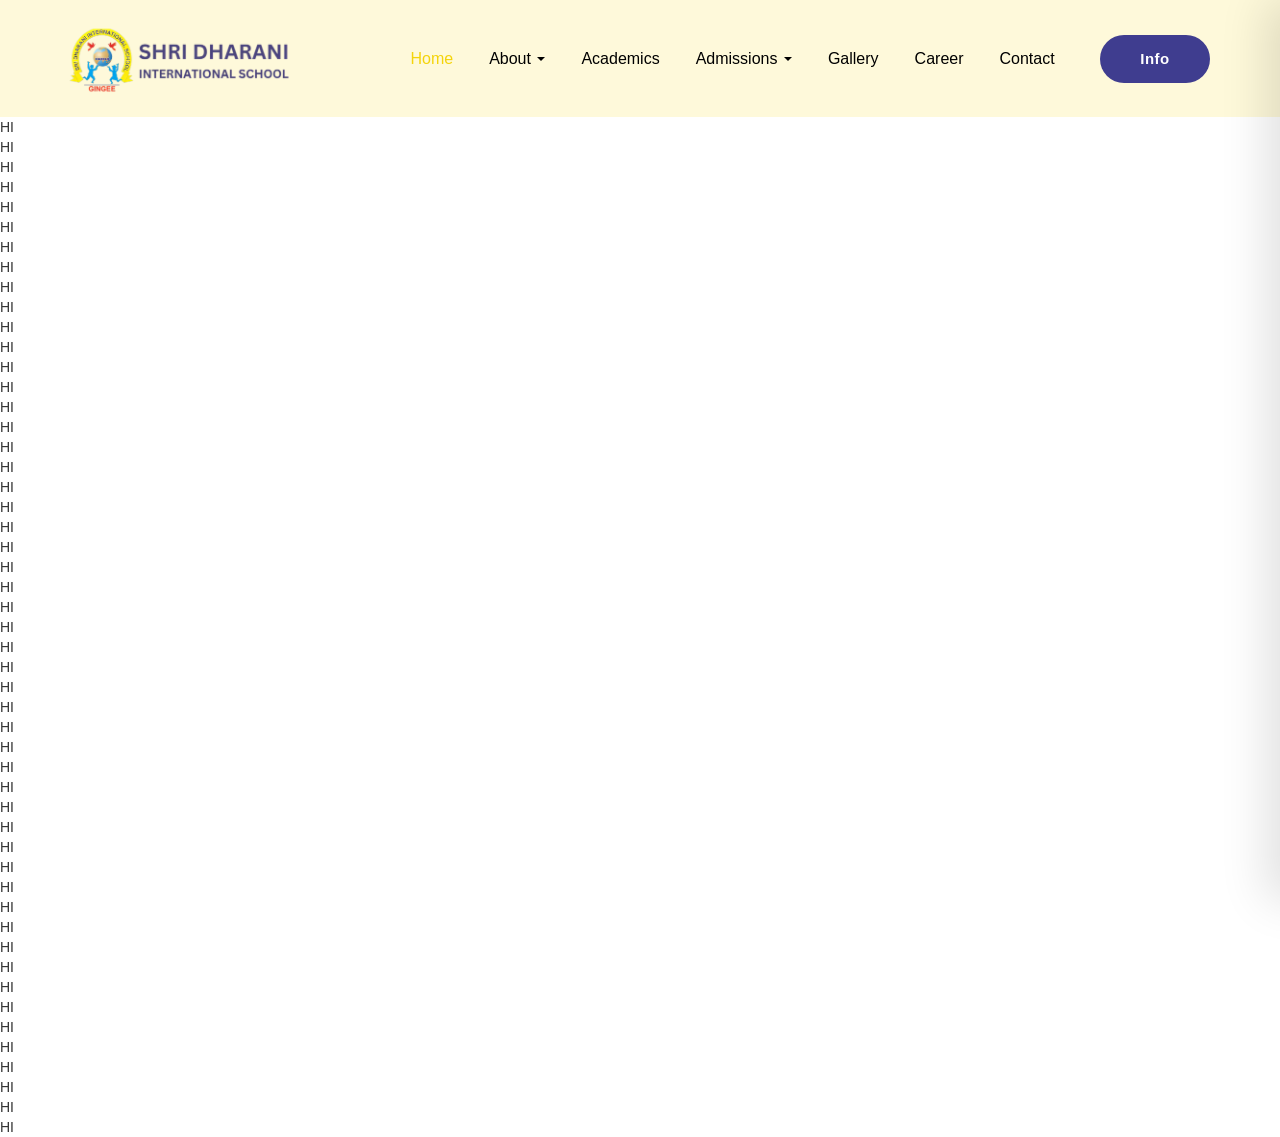
==== index.html @ da994b0c "File Added" ====
<!DOCTYPE html>
<html lang="en">

<head>

    <meta charset="UTF-8">

    <meta name="viewport"
          content="width=device-width, initial-scale=1">

    <title>Responsive Header</title>

    <!-- Bootstrap 3 -->

    <link rel="stylesheet"
          href="https://maxcdn.bootstrapcdn.com/bootstrap/3.4.1/css/bootstrap.min.css">

    <!-- Google Font -->

    <link href="https://fonts.googleapis.com/css2?family=Outfit:wght@300;400;500;600;700&display=swap"
          rel="stylesheet">

    <!-- CSS -->

    <link rel="stylesheet" href="assets/css/style.css">

</head>

<body>

    <!-- Header -->

    <div id="header"></div>

    <section class="hero">
        HI
    </section>
    <section class="hero">
        HI
    </section>
    <section class="hero">
        HI
    </section>
    <section class="hero">
        HI
    </section>
    <section class="hero">
        HI
    </section>
    <section class="hero">
        HI
    </section>
    <section class="hero">
        HI
    </section>
    <section class="hero">
        HI
    </section>
    <section class="hero">
        HI
    </section>
    <section class="hero">
        HI
    </section>
    <section class="hero">
        HI
    </section>
    <section class="hero">
        HI
    </section>
    <section class="hero">
        HI
    </section>
    <section class="hero">
        HI
    </section>
    <section class="hero">
        HI
    </section>
    <section class="hero">
        HI
    </section>
    <section class="hero">
        HI
    </section>
    <section class="hero">
        HI
    </section>
    <section class="hero">
        HI
    </section>
    <section class="hero">
        HI
    </section>
    <section class="hero">
        HI
    </section>
    <section class="hero">
        HI
    </section>
    <section class="hero">
        HI
    </section>
    <section class="hero">
        HI
    </section>
    <section class="hero">
        HI
    </section>
    <section class="hero">
        HI
    </section>
    <section class="hero">
        HI
    </section>
    <section class="hero">
        HI
    </section>
    <section class="hero">
        HI
    </section>
    <section class="hero">
        HI
    </section>
    <section class="hero">
        HI
    </section>
    <section class="hero">
        HI
    </section>
    <section class="hero">
        HI
    </section>
    <section class="hero">
        HI
    </section>
    <section class="hero">
        HI
    </section>
    <section class="hero">
        HI
    </section>
    <section class="hero">
        HI
    </section>
    <section class="hero">
        HI
    </section>
    <section class="hero">
        HI
    </section>
    <section class="hero">
        HI
    </section>
    <section class="hero">
        HI
    </section>
    <section class="hero">
        HI
    </section>
    <section class="hero">
        HI
    </section>
    <section class="hero">
        HI
    </section>
    <section class="hero">
        HI
    </section>
    <section class="hero">
        HI
    </section>
    <section class="hero">
        HI
    </section>
    <section class="hero">
        HI
    </section>
    <section class="hero">
        HI
    </section>
    <section class="hero">
        HI
    </section>
    <section class="hero">
        HI
    </section>

    <!-- jQuery -->

    <script src="https://ajax.googleapis.com/ajax/libs/jquery/3.7.1/jquery.min.js"></script>

    <!-- Bootstrap JS -->

    <script src="https://maxcdn.bootstrapcdn.com/bootstrap/3.4.1/js/bootstrap.min.js"></script>

    <!-- Sidebar Script -->

    <script src="assets/js/script.js"></script>

    <!-- Load Header -->

    <script>

        $("#header").load("header.html", function(){

            initOffcanvasSidebar();

            $(window).scroll(function(){

                if($(window).scrollTop() > 100){

                    $("#mainHeader").addClass("sticky");

                }
                else{

                    $("#mainHeader").removeClass("sticky");

                }

            });

        });

        $("#footer").load("footer.html");

    </script>

</body>

</html>
---- assets/css/style.css ----
/* ====================================
   GLOBAL
==================================== */

body{
    margin:0;
    padding:0;
    font-family: 'Open Sans', sans-serif;
    overflow-x:hidden;
}

/* Headings */
h1, h2, h3, h4, h5, h6 {
    font-family: 'Spartan-Bold', sans-serif;
}

/* Paragraphs, Links and Buttons */
p, a, button {
    font-family: 'Open Sans', sans-serif;
}

/* ====================================
   NAVBAR
==================================== */

.custom-navbar{
        position: relative;
    background: #f4d40b26;
    border: none;
    border-radius: 0;
    min-height: 112px;
    margin-bottom: 0;
    transition: 0.4s ease;
    z-index: 9999;
}


a.navbar-brand {
    height: 117px;
}
/* Sticky Navbar */

.custom-navbar.sticky{
        position: fixed;
    top: 0;
    left: 0;
    width: 100%;
    background: #ffffff;
    box-shadow: 0 2px 20px rgba(0,0,0,0.08);
    animation: slideDown 0.4s ease;
}

/* Animation */

@keyframes slideDown{

    from{
        transform:translateY(-100%);
    }

    to{
        transform:translateY(0);
    }

}

/* ====================================
   LOGO
==================================== */

.navbar-brand{
    height:80px;
    line-height:80px;
    font-size:30px;
    font-weight:700;
    color:#111 !important;
}

/* ====================================
   MENU LINKS
==================================== */

.custom-navbar .navbar-nav > li > a{
    padding-top:30px;
    padding-bottom:30px;
    padding-left:18px;
    padding-right:18px;
    font-size:16px;
    font-weight:500;
    color:#000 !important;
    background:transparent !important;
    transition:0.3s;
}

.custom-navbar .navbar-nav > li > a:hover{
    color:#F4D40B !important;
}

.custom-navbar .navbar-nav > .active > a,
.custom-navbar .navbar-nav > .active > a:hover{
    color:#F4D40B !important;
    background:transparent !important;
}

/* ====================================
   DROPDOWN
==================================== */

.custom-navbar .dropdown-menu{
    border:none;
    border-radius:14px;
    min-width:230px;
    padding:10px 0;
    box-shadow:0 10px 30px rgba(0,0,0,0.08);
}

.custom-navbar .dropdown-menu > li > a{
    padding:12px 24px;
    font-size:15px;
    color:#000;
    transition:0.3s;
}

.custom-navbar .dropdown-menu > li > a:hover{
    background:#F4D40B;
    color:#1E1E2F;
}

/* Desktop Hover */

@media(min-width:768px){

    .custom-navbar .container{
        display:flex;
        align-items:center;
        justify-content:space-between;
        flex-wrap:nowrap;
        gap:20px;
    }

    .custom-navbar .navbar-header{
        display:flex;
        align-items:center;
        gap:16px;
        order:0;
        flex-shrink:0;
    }

    .custom-navbar .navbar-collapse{
        display:flex !important;
        justify-content:flex-start;
        align-items:center;
        flex:1 1 auto;
        order:1;
    }

    .offcanvas-toggle{
        order:2;
        margin-left:0;
        flex-shrink:0;
        display:flex !important;
    }

    .custom-navbar .navbar-nav > li > a{
        padding-top:0;
        padding-bottom:0;
        line-height:80px;
    }

    .custom-navbar .dropdown:hover .dropdown-menu{
        display:block;
        margin-top:0;
    }

}

/* ====================================
   TOGGLE BUTTON
==================================== */

.navbar-toggle{
    border:none !important;
    background:transparent !important;
    margin-top:20px;
    width:42px;
    height:42px;
    padding:0;
}

.navbar-default .navbar-toggle:hover,
.navbar-default .navbar-toggle:focus{
    background:transparent !important;
}

/* Hamburger */

.navbar-toggle .icon-bar{
    background:#111 !important;
    width:26px;
    height:3px;
    border-radius:10px;
    transition:0.3s ease;
    position:relative;
    margin:auto;
}

/* Gap */

.navbar-toggle .icon-bar + .icon-bar{
    margin-top:5px;
}

/* Close Animation */

.navbar-toggle:not(.collapsed) .icon-bar:nth-child(2){
    transform:rotate(45deg);
    top:8px;
}

.navbar-toggle:not(.collapsed) .icon-bar:nth-child(3){
    opacity:0;
}

.navbar-toggle:not(.collapsed) .icon-bar:nth-child(4){
    transform:rotate(-45deg);
    top:-8px;
}

.offcanvas-toggle{
    position:static;
    min-width:110px;
    height:48px;
    border:none;
    background:#3F3D8F;
    display:none;
    justify-content:center;
    align-items:center;
    padding:0 18px;
    cursor:pointer;
    border-radius:30px;
    transition:transform 0.28s ease, background 0.28s ease, box-shadow 0.28s ease;
    color:#ffffff;
    font-size:15px;
    font-weight:700;
    letter-spacing:0.5px;
    z-index:10001;
}

.offcanvas-toggle:hover,
.offcanvas-toggle:focus{
    background:#2D2B73;
    transform:translateY(-3px);
    box-shadow:0 12px 24px rgba(0,0,0,0.12);
}

@media(min-width:992px){
    .offcanvas-toggle{
        display:flex;
    }
}

.offcanvas-sidebar{
    position:fixed;
    top:0;
    right:0;
    width:320px;
    max-width:100%;
    height:100%;
    background:#ffffff;
    transform:translateX(100%);
    transition:transform 0.3s ease;
    box-shadow:-14px 0 44px rgba(0,0,0,0.12);
    z-index:10010;
    overflow-y:auto;
}

.offcanvas-sidebar.open{
    transform:translateX(0);
}

.offcanvas-sidebar-inner{
    padding:30px 24px;
}

.offcanvas-close{
    border:none;
    background:#ffffff;
    font-size:36px;
    line-height:1;
    color:#111;
    position:absolute;
    top:18px;
    right:18px;
    cursor:pointer;
    width:48px;
    height:48px;
    border-radius:50%;
    border:2px solid #e0e0e0;
    display:flex;
    align-items:center;
    justify-content:center;
    transition:background 0.25s ease, border-color 0.25s ease;
}

.offcanvas-close:hover,
.offcanvas-close:focus{
    background:#f5f5f5;
    border-color:#cccccc;
}

.offcanvas-brand{
    margin-bottom:30px;
}

.offcanvas-menu{
    list-style:none;
    padding:0;
    margin:0;
}

.offcanvas-contact-block{
    padding:22px 0 24px;
    border-bottom:1px solid #f1f1f1;
    margin-bottom:24px;
}

.offcanvas-contact-block p{
    margin:0 0 18px;
    color:#555;
    line-height:1.75;
    font-size:15px;
}

.offcanvas-contact-item{
    margin-bottom:12px;
    font-size:15px;
    color:#333;
}

.offcanvas-contact-item strong{
    display:block;
    margin-bottom:4px;
    color:#111;
}

.offcanvas-contact-item a{
    color:#00bcd4;
    text-decoration:none;
}

.offcanvas-contact-button{
    display:inline-block;
    margin-top:12px;
    padding:12px 22px;
    background:#00bcd4;
    color:#ffffff;
    text-decoration:none;
    border-radius:30px;
    font-weight:600;
    transition:background 0.28s ease, transform 0.28s ease, box-shadow 0.28s ease;
}

.offcanvas-contact-button:hover,
.offcanvas-contact-button:focus{
    transform:translateY(-2px);
    box-shadow:0 12px 24px rgba(0,0,0,0.1);
    color:#ffffff;
    text-decoration:none;


}

.offcanvas-menu > li{
    margin-bottom:10px;
}

.offcanvas-menu > li > a{
    display:block;
    padding:14px 0;
    font-size:16px;
    color:#222;
    text-decoration:none;
    border-bottom:1px solid #f1f1f1;
}

.offcanvas-menu .offcanvas-submenu{
    list-style:none;
    padding-left:16px;
    margin:8px 0 16px;
}

.offcanvas-menu .offcanvas-submenu li a{
    padding:10px 0;
    font-size:15px;
    color:#555;
    border-bottom:none;
}

.offcanvas-menu a:hover{
    color:#00bcd4;
}

.offcanvas-backdrop{
    position:fixed;
    top:0;
    left:0;
    width:100%;
    height:100%;
    background:rgba(0,0,0,0.35);
    opacity:0;
    visibility:hidden;
    transition:opacity 0.3s ease, visibility 0.3s ease;
    z-index:10000;
}

.offcanvas-backdrop.visible{
    opacity:1;
    visibility:visible;
}

.logo-img{
    max-height:90px;
    width:auto;
    display:block;
}

@media(max-width:991px){
    .offcanvas-toggle{
        right:70px;
    }
}

@media(max-width:767px){
    .offcanvas-toggle{
        right:15px;
    }
}

/* ====================================
   MOBILE
==================================== */

@media(max-width:767px){

    .custom-navbar{
        min-height:70px;
    }

    .navbar-brand{
        height:70px;
        line-height:40px;
        font-size:24px;
    }

    .logo-img{
        max-height:74px;
        width:auto;
    }

    .navbar-toggle{
        margin-top:15px;
        margin-right:15px;
    }

    /* Mobile Menu */

    .custom-navbar .navbar-collapse{
        background:#ffffff;
        border-top:none;
        max-height:80vh;
        overflow-y:auto;
        padding-bottom:15px;
    }

    .custom-navbar .navbar-nav{
        margin:0;
    }

    .custom-navbar .navbar-nav > li > a{
        padding:15px 20px;
        font-size:15px;
        border-bottom:1px solid #f2f2f2;
    }

    /* Mobile Dropdown */

    .custom-navbar .dropdown-menu{
        box-shadow:none;
        border-radius:0;
        background:#fafafa;
        padding:0;
    }

    .custom-navbar .dropdown-menu > li > a{
        padding:14px 35px;
        border-bottom:1px solid #ededed;
    }

}

/* ====================================
   TABLET
==================================== */

@media(min-width:768px) and (max-width:991px){

    .custom-navbar .navbar-nav > li > a{
        padding-left:12px;
        padding-right:12px;
        font-size:15px;
    }

}

/* ====================================
   LARGE SCREEN
==================================== */

@media(min-width:1400px){

    .container{
        width:1400px;
    }

    .navbar-brand{
        font-size:36px;
    }

    .custom-navbar .navbar-nav > li > a{
        font-size:18px;
        padding-left:24px;
        padding-right:24px;
    }

}

@media(min-width:768px){
    .navbar>.container .navbar-brand, .navbar>.container-fluid .navbar-brand {
        margin-left: -60px;
    }
}
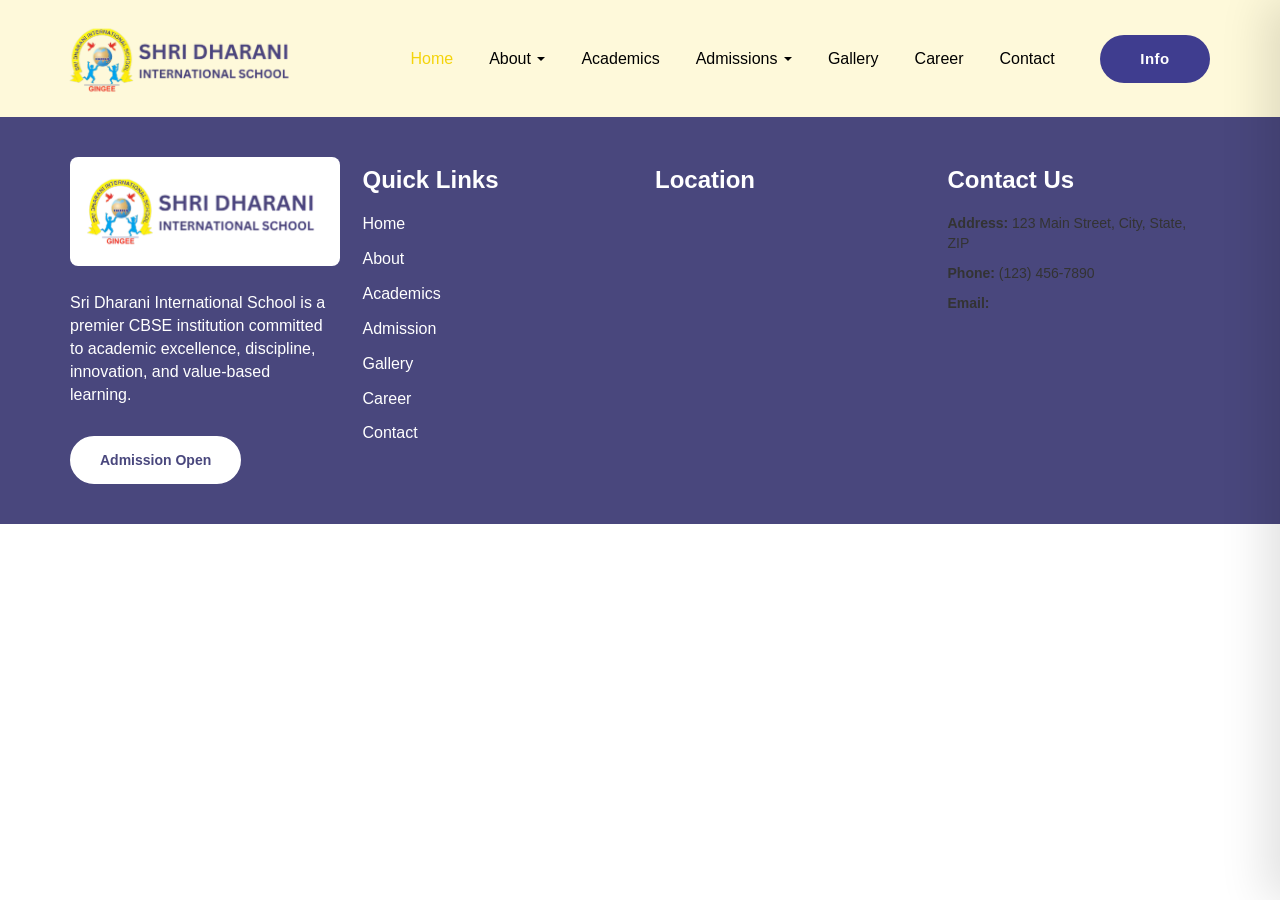
==== commit c3728b68: "File Added" ====
--- a/index.html
+++ b/index.html
@@ -8,7 +8,7 @@
     <meta name="viewport"
           content="width=device-width, initial-scale=1">
 
-    <title>Responsive Header</title>
+    <title>Sri Dharani International School</title>
 
     <!-- Bootstrap 3 -->
 
@@ -23,6 +23,7 @@
     <!-- CSS -->
 
     <link rel="stylesheet" href="assets/css/style.css">
+    <link rel="shortcut icon" href="assets/images/favicon.ico" type="image/x-icon">
 
 </head>
 
@@ -32,159 +33,8 @@
 
     <div id="header"></div>
 
-    <section class="hero">
-        HI
-    </section>
-    <section class="hero">
-        HI
-    </section>
-    <section class="hero">
-        HI
-    </section>
-    <section class="hero">
-        HI
-    </section>
-    <section class="hero">
-        HI
-    </section>
-    <section class="hero">
-        HI
-    </section>
-    <section class="hero">
-        HI
-    </section>
-    <section class="hero">
-        HI
-    </section>
-    <section class="hero">
-        HI
-    </section>
-    <section class="hero">
-        HI
-    </section>
-    <section class="hero">
-        HI
-    </section>
-    <section class="hero">
-        HI
-    </section>
-    <section class="hero">
-        HI
-    </section>
-    <section class="hero">
-        HI
-    </section>
-    <section class="hero">
-        HI
-    </section>
-    <section class="hero">
-        HI
-    </section>
-    <section class="hero">
-        HI
-    </section>
-    <section class="hero">
-        HI
-    </section>
-    <section class="hero">
-        HI
-    </section>
-    <section class="hero">
-        HI
-    </section>
-    <section class="hero">
-        HI
-    </section>
-    <section class="hero">
-        HI
-    </section>
-    <section class="hero">
-        HI
-    </section>
-    <section class="hero">
-        HI
-    </section>
-    <section class="hero">
-        HI
-    </section>
-    <section class="hero">
-        HI
-    </section>
-    <section class="hero">
-        HI
-    </section>
-    <section class="hero">
-        HI
-    </section>
-    <section class="hero">
-        HI
-    </section>
-    <section class="hero">
-        HI
-    </section>
-    <section class="hero">
-        HI
-    </section>
-    <section class="hero">
-        HI
-    </section>
-    <section class="hero">
-        HI
-    </section>
-    <section class="hero">
-        HI
-    </section>
-    <section class="hero">
-        HI
-    </section>
-    <section class="hero">
-        HI
-    </section>
-    <section class="hero">
-        HI
-    </section>
-    <section class="hero">
-        HI
-    </section>
-    <section class="hero">
-        HI
-    </section>
-    <section class="hero">
-        HI
-    </section>
-    <section class="hero">
-        HI
-    </section>
-    <section class="hero">
-        HI
-    </section>
-    <section class="hero">
-        HI
-    </section>
-    <section class="hero">
-        HI
-    </section>
-    <section class="hero">
-        HI
-    </section>
-    <section class="hero">
-        HI
-    </section>
-    <section class="hero">
-        HI
-    </section>
-    <section class="hero">
-        HI
-    </section>
-    <section class="hero">
-        HI
-    </section>
-    <section class="hero">
-        HI
-    </section>
-    <section class="hero">
-        HI
-    </section>
+    <!---Footer -->
+    <div id="footer"></div>
 
     <!-- jQuery -->
 
--- a/assets/css/style.css
+++ b/assets/css/style.css
@@ -1,24 +1,28 @@
-
-
-
 /* ====================================
    GLOBAL
 ==================================== */
 
-body{
-    margin:0;
-    padding:0;
+body {
+    margin: 0;
+    padding: 0;
     font-family: 'Open Sans', sans-serif;
-    overflow-x:hidden;
+    overflow-x: hidden;
 }
 
 /* Headings */
-h1, h2, h3, h4, h5, h6 {
+h1,
+h2,
+h3,
+h4,
+h5,
+h6 {
     font-family: 'Spartan-Bold', sans-serif;
 }
 
 /* Paragraphs, Links and Buttons */
-p, a, button {
+p,
+a,
+button {
     font-family: 'Open Sans', sans-serif;
 }
 
@@ -26,8 +30,8 @@
    NAVBAR
 ==================================== */
 
-.custom-navbar{
-        position: relative;
+.custom-navbar {
+    position: relative;
     background: #f4d40b26;
     border: none;
     border-radius: 0;
@@ -41,28 +45,29 @@
 a.navbar-brand {
     height: 117px;
 }
+
 /* Sticky Navbar */
 
-.custom-navbar.sticky{
-        position: fixed;
+.custom-navbar.sticky {
+    position: fixed;
     top: 0;
     left: 0;
     width: 100%;
     background: #ffffff;
-    box-shadow: 0 2px 20px rgba(0,0,0,0.08);
+    box-shadow: 0 2px 20px rgba(0, 0, 0, 0.08);
     animation: slideDown 0.4s ease;
 }
 
 /* Animation */
 
-@keyframes slideDown{
-
-    from{
-        transform:translateY(-100%);
-    }
-
-    to{
-        transform:translateY(0);
+@keyframes slideDown {
+
+    from {
+        transform: translateY(-100%);
+    }
+
+    to {
+        transform: translateY(0);
     }
 
 }
@@ -71,108 +76,108 @@
    LOGO
 ==================================== */
 
-.navbar-brand{
-    height:80px;
-    line-height:80px;
-    font-size:30px;
-    font-weight:700;
-    color:#111 !important;
+.navbar-brand {
+    height: 80px;
+    line-height: 80px;
+    font-size: 30px;
+    font-weight: 700;
+    color: #111 !important;
 }
 
 /* ====================================
    MENU LINKS
 ==================================== */
 
-.custom-navbar .navbar-nav > li > a{
-    padding-top:30px;
-    padding-bottom:30px;
-    padding-left:18px;
-    padding-right:18px;
-    font-size:16px;
-    font-weight:500;
-    color:#000 !important;
-    background:transparent !important;
-    transition:0.3s;
-}
-
-.custom-navbar .navbar-nav > li > a:hover{
-    color:#F4D40B !important;
-}
-
-.custom-navbar .navbar-nav > .active > a,
-.custom-navbar .navbar-nav > .active > a:hover{
-    color:#F4D40B !important;
-    background:transparent !important;
+.custom-navbar .navbar-nav>li>a {
+    padding-top: 30px;
+    padding-bottom: 30px;
+    padding-left: 18px;
+    padding-right: 18px;
+    font-size: 16px;
+    font-weight: 500;
+    color: #000 !important;
+    background: transparent !important;
+    transition: 0.3s;
+}
+
+.custom-navbar .navbar-nav>li>a:hover {
+    color: #F4D40B !important;
+}
+
+.custom-navbar .navbar-nav>.active>a,
+.custom-navbar .navbar-nav>.active>a:hover {
+    color: #F4D40B !important;
+    background: transparent !important;
 }
 
 /* ====================================
    DROPDOWN
 ==================================== */
 
-.custom-navbar .dropdown-menu{
-    border:none;
-    border-radius:14px;
-    min-width:230px;
-    padding:10px 0;
-    box-shadow:0 10px 30px rgba(0,0,0,0.08);
-}
-
-.custom-navbar .dropdown-menu > li > a{
-    padding:12px 24px;
-    font-size:15px;
-    color:#000;
-    transition:0.3s;
-}
-
-.custom-navbar .dropdown-menu > li > a:hover{
-    background:#F4D40B;
-    color:#1E1E2F;
+.custom-navbar .dropdown-menu {
+    border: none;
+    border-radius: 14px;
+    min-width: 230px;
+    padding: 10px 0;
+    box-shadow: 0 10px 30px rgba(0, 0, 0, 0.08);
+}
+
+.custom-navbar .dropdown-menu>li>a {
+    padding: 12px 24px;
+    font-size: 15px;
+    color: #000;
+    transition: 0.3s;
+}
+
+.custom-navbar .dropdown-menu>li>a:hover {
+    background: #F4D40B;
+    color: #1E1E2F;
 }
 
 /* Desktop Hover */
 
-@media(min-width:768px){
-
-    .custom-navbar .container{
-        display:flex;
-        align-items:center;
-        justify-content:space-between;
-        flex-wrap:nowrap;
-        gap:20px;
-    }
-
-    .custom-navbar .navbar-header{
-        display:flex;
-        align-items:center;
-        gap:16px;
-        order:0;
-        flex-shrink:0;
-    }
-
-    .custom-navbar .navbar-collapse{
-        display:flex !important;
-        justify-content:flex-start;
-        align-items:center;
-        flex:1 1 auto;
-        order:1;
-    }
-
-    .offcanvas-toggle{
-        order:2;
-        margin-left:0;
-        flex-shrink:0;
-        display:flex !important;
-    }
-
-    .custom-navbar .navbar-nav > li > a{
-        padding-top:0;
-        padding-bottom:0;
-        line-height:80px;
-    }
-
-    .custom-navbar .dropdown:hover .dropdown-menu{
-        display:block;
-        margin-top:0;
+@media(min-width:768px) {
+
+    .custom-navbar .container {
+        display: flex;
+        align-items: center;
+        justify-content: space-between;
+        flex-wrap: nowrap;
+        gap: 20px;
+    }
+
+    .custom-navbar .navbar-header {
+        display: flex;
+        align-items: center;
+        gap: 16px;
+        order: 0;
+        flex-shrink: 0;
+    }
+
+    .custom-navbar .navbar-collapse {
+        display: flex !important;
+        justify-content: flex-start;
+        align-items: center;
+        flex: 1 1 auto;
+        order: 1;
+    }
+
+    .offcanvas-toggle {
+        order: 2;
+        margin-left: 0;
+        flex-shrink: 0;
+        display: flex !important;
+    }
+
+    .custom-navbar .navbar-nav>li>a {
+        padding-top: 0;
+        padding-bottom: 0;
+        line-height: 80px;
+    }
+
+    .custom-navbar .dropdown:hover .dropdown-menu {
+        display: block;
+        margin-top: 0;
     }
 
 }
@@ -181,261 +186,261 @@
    TOGGLE BUTTON
 ==================================== */
 
-.navbar-toggle{
-    border:none !important;
-    background:transparent !important;
-    margin-top:20px;
-    width:42px;
-    height:42px;
-    padding:0;
+.navbar-toggle {
+    border: none !important;
+    background: transparent !important;
+    margin-top: 20px;
+    width: 42px;
+    height: 42px;
+    padding: 0;
 }
 
 .navbar-default .navbar-toggle:hover,
-.navbar-default .navbar-toggle:focus{
-    background:transparent !important;
+.navbar-default .navbar-toggle:focus {
+    background: transparent !important;
 }
 
 /* Hamburger */
 
-.navbar-toggle .icon-bar{
-    background:#111 !important;
-    width:26px;
-    height:3px;
-    border-radius:10px;
-    transition:0.3s ease;
-    position:relative;
-    margin:auto;
+.navbar-toggle .icon-bar {
+    background: #111 !important;
+    width: 26px;
+    height: 3px;
+    border-radius: 10px;
+    transition: 0.3s ease;
+    position: relative;
+    margin: auto;
 }
 
 /* Gap */
 
-.navbar-toggle .icon-bar + .icon-bar{
-    margin-top:5px;
+.navbar-toggle .icon-bar+.icon-bar {
+    margin-top: 5px;
 }
 
 /* Close Animation */
 
-.navbar-toggle:not(.collapsed) .icon-bar:nth-child(2){
-    transform:rotate(45deg);
-    top:8px;
-}
-
-.navbar-toggle:not(.collapsed) .icon-bar:nth-child(3){
-    opacity:0;
-}
-
-.navbar-toggle:not(.collapsed) .icon-bar:nth-child(4){
-    transform:rotate(-45deg);
-    top:-8px;
-}
-
-.offcanvas-toggle{
-    position:static;
-    min-width:110px;
-    height:48px;
-    border:none;
-    background:#3F3D8F;
-    display:none;
-    justify-content:center;
-    align-items:center;
-    padding:0 18px;
-    cursor:pointer;
-    border-radius:30px;
-    transition:transform 0.28s ease, background 0.28s ease, box-shadow 0.28s ease;
-    color:#ffffff;
-    font-size:15px;
-    font-weight:700;
-    letter-spacing:0.5px;
-    z-index:10001;
+.navbar-toggle:not(.collapsed) .icon-bar:nth-child(2) {
+    transform: rotate(45deg);
+    top: 8px;
+}
+
+.navbar-toggle:not(.collapsed) .icon-bar:nth-child(3) {
+    opacity: 0;
+}
+
+.navbar-toggle:not(.collapsed) .icon-bar:nth-child(4) {
+    transform: rotate(-45deg);
+    top: -8px;
+}
+
+.offcanvas-toggle {
+    position: static;
+    min-width: 110px;
+    height: 48px;
+    border: none;
+    background: #3F3D8F;
+    display: none;
+    justify-content: center;
+    align-items: center;
+    padding: 0 18px;
+    cursor: pointer;
+    border-radius: 30px;
+    transition: transform 0.28s ease, background 0.28s ease, box-shadow 0.28s ease;
+    color: #ffffff;
+    font-size: 15px;
+    font-weight: 700;
+    letter-spacing: 0.5px;
+    z-index: 10001;
 }
 
 .offcanvas-toggle:hover,
-.offcanvas-toggle:focus{
-    background:#2D2B73;
-    transform:translateY(-3px);
-    box-shadow:0 12px 24px rgba(0,0,0,0.12);
-}
-
-@media(min-width:992px){
-    .offcanvas-toggle{
-        display:flex;
-    }
-}
-
-.offcanvas-sidebar{
-    position:fixed;
-    top:0;
-    right:0;
-    width:320px;
-    max-width:100%;
-    height:100%;
-    background:#ffffff;
-    transform:translateX(100%);
-    transition:transform 0.3s ease;
-    box-shadow:-14px 0 44px rgba(0,0,0,0.12);
-    z-index:10010;
-    overflow-y:auto;
-}
-
-.offcanvas-sidebar.open{
-    transform:translateX(0);
-}
-
-.offcanvas-sidebar-inner{
-    padding:30px 24px;
-}
-
-.offcanvas-close{
-    border:none;
-    background:#ffffff;
-    font-size:36px;
-    line-height:1;
-    color:#111;
-    position:absolute;
-    top:18px;
-    right:18px;
-    cursor:pointer;
-    width:48px;
-    height:48px;
-    border-radius:50%;
-    border:2px solid #e0e0e0;
-    display:flex;
-    align-items:center;
-    justify-content:center;
-    transition:background 0.25s ease, border-color 0.25s ease;
+.offcanvas-toggle:focus {
+    background: #2D2B73;
+    transform: translateY(-3px);
+    box-shadow: 0 12px 24px rgba(0, 0, 0, 0.12);
+}
+
+@media(min-width:992px) {
+    .offcanvas-toggle {
+        display: flex;
+    }
+}
+
+.offcanvas-sidebar {
+    position: fixed;
+    top: 0;
+    right: 0;
+    width: 320px;
+    max-width: 100%;
+    height: 100%;
+    background: #ffffff;
+    transform: translateX(100%);
+    transition: transform 0.3s ease;
+    box-shadow: -14px 0 44px rgba(0, 0, 0, 0.12);
+    z-index: 10010;
+    overflow-y: auto;
+}
+
+.offcanvas-sidebar.open {
+    transform: translateX(0);
+}
+
+.offcanvas-sidebar-inner {
+    padding: 30px 24px;
+}
+
+.offcanvas-close {
+    border: none;
+    background: #ffffff;
+    font-size: 36px;
+    line-height: 1;
+    color: #111;
+    position: absolute;
+    top: 18px;
+    right: 18px;
+    cursor: pointer;
+    width: 48px;
+    height: 48px;
+    border-radius: 50%;
+    border: 2px solid #e0e0e0;
+    display: flex;
+    align-items: center;
+    justify-content: center;
+    transition: background 0.25s ease, border-color 0.25s ease;
 }
 
 .offcanvas-close:hover,
-.offcanvas-close:focus{
-    background:#f5f5f5;
-    border-color:#cccccc;
-}
-
-.offcanvas-brand{
-    margin-bottom:30px;
-}
-
-.offcanvas-menu{
-    list-style:none;
-    padding:0;
-    margin:0;
-}
-
-.offcanvas-contact-block{
-    padding:22px 0 24px;
-    border-bottom:1px solid #f1f1f1;
-    margin-bottom:24px;
-}
-
-.offcanvas-contact-block p{
-    margin:0 0 18px;
-    color:#555;
-    line-height:1.75;
-    font-size:15px;
-}
-
-.offcanvas-contact-item{
-    margin-bottom:12px;
-    font-size:15px;
-    color:#333;
-}
-
-.offcanvas-contact-item strong{
-    display:block;
-    margin-bottom:4px;
-    color:#111;
-}
-
-.offcanvas-contact-item a{
-    color:#00bcd4;
-    text-decoration:none;
-}
-
-.offcanvas-contact-button{
-    display:inline-block;
-    margin-top:12px;
-    padding:12px 22px;
-    background:#00bcd4;
-    color:#ffffff;
-    text-decoration:none;
-    border-radius:30px;
-    font-weight:600;
-    transition:background 0.28s ease, transform 0.28s ease, box-shadow 0.28s ease;
+.offcanvas-close:focus {
+    background: #f5f5f5;
+    border-color: #cccccc;
+}
+
+.offcanvas-brand {
+    margin-bottom: 30px;
+}
+
+.offcanvas-menu {
+    list-style: none;
+    padding: 0;
+    margin: 0;
+}
+
+.offcanvas-contact-block {
+    padding: 22px 0 24px;
+    border-bottom: 1px solid #f1f1f1;
+    margin-bottom: 24px;
+}
+
+.offcanvas-contact-block p {
+    margin: 0 0 18px;
+    color: #555;
+    line-height: 1.75;
+    font-size: 15px;
+}
+
+.offcanvas-contact-item {
+    margin-bottom: 12px;
+    font-size: 15px;
+    color: #333;
+}
+
+.offcanvas-contact-item strong {
+    display: block;
+    margin-bottom: 4px;
+    color: #111;
+}
+
+.offcanvas-contact-item a {
+    color: #00bcd4;
+    text-decoration: none;
+}
+
+.offcanvas-contact-button {
+    display: inline-block;
+    margin-top: 12px;
+    padding: 12px 22px;
+    background: #00bcd4;
+    color: #ffffff;
+    text-decoration: none;
+    border-radius: 30px;
+    font-weight: 600;
+    transition: background 0.28s ease, transform 0.28s ease, box-shadow 0.28s ease;
 }
 
 .offcanvas-contact-button:hover,
-.offcanvas-contact-button:focus{
-    transform:translateY(-2px);
-    box-shadow:0 12px 24px rgba(0,0,0,0.1);
-    color:#ffffff;
-    text-decoration:none;
-
-
-}
-
-.offcanvas-menu > li{
-    margin-bottom:10px;
-}
-
-.offcanvas-menu > li > a{
-    display:block;
-    padding:14px 0;
-    font-size:16px;
-    color:#222;
-    text-decoration:none;
-    border-bottom:1px solid #f1f1f1;
-}
-
-.offcanvas-menu .offcanvas-submenu{
-    list-style:none;
-    padding-left:16px;
-    margin:8px 0 16px;
-}
-
-.offcanvas-menu .offcanvas-submenu li a{
-    padding:10px 0;
-    font-size:15px;
-    color:#555;
-    border-bottom:none;
-}
-
-.offcanvas-menu a:hover{
-    color:#00bcd4;
-}
-
-.offcanvas-backdrop{
-    position:fixed;
-    top:0;
-    left:0;
-    width:100%;
-    height:100%;
-    background:rgba(0,0,0,0.35);
-    opacity:0;
-    visibility:hidden;
-    transition:opacity 0.3s ease, visibility 0.3s ease;
-    z-index:10000;
-}
-
-.offcanvas-backdrop.visible{
-    opacity:1;
-    visibility:visible;
-}
-
-.logo-img{
-    max-height:90px;
-    width:auto;
-    display:block;
-}
-
-@media(max-width:991px){
-    .offcanvas-toggle{
-        right:70px;
-    }
-}
-
-@media(max-width:767px){
-    .offcanvas-toggle{
-        right:15px;
+.offcanvas-contact-button:focus {
+    transform: translateY(-2px);
+    box-shadow: 0 12px 24px rgba(0, 0, 0, 0.1);
+    color: #ffffff;
+    text-decoration: none;
+
+
+}
+
+.offcanvas-menu>li {
+    margin-bottom: 10px;
+}
+
+.offcanvas-menu>li>a {
+    display: block;
+    padding: 14px 0;
+    font-size: 16px;
+    color: #222;
+    text-decoration: none;
+    border-bottom: 1px solid #f1f1f1;
+}
+
+.offcanvas-menu .offcanvas-submenu {
+    list-style: none;
+    padding-left: 16px;
+    margin: 8px 0 16px;
+}
+
+.offcanvas-menu .offcanvas-submenu li a {
+    padding: 10px 0;
+    font-size: 15px;
+    color: #555;
+    border-bottom: none;
+}
+
+.offcanvas-menu a:hover {
+    color: #00bcd4;
+}
+
+.offcanvas-backdrop {
+    position: fixed;
+    top: 0;
+    left: 0;
+    width: 100%;
+    height: 100%;
+    background: rgba(0, 0, 0, 0.35);
+    opacity: 0;
+    visibility: hidden;
+    transition: opacity 0.3s ease, visibility 0.3s ease;
+    z-index: 10000;
+}
+
+.offcanvas-backdrop.visible {
+    opacity: 1;
+    visibility: visible;
+}
+
+.logo-img {
+    max-height: 90px;
+    width: auto;
+    display: block;
+}
+
+@media(max-width:991px) {
+    .offcanvas-toggle {
+        right: 70px;
+    }
+}
+
+@media(max-width:767px) {
+    .offcanvas-toggle {
+        right: 15px;
     }
 }
 
@@ -443,60 +448,60 @@
    MOBILE
 ==================================== */
 
-@media(max-width:767px){
-
-    .custom-navbar{
-        min-height:70px;
-    }
-
-    .navbar-brand{
-        height:70px;
-        line-height:40px;
-        font-size:24px;
-    }
-
-    .logo-img{
-        max-height:74px;
-        width:auto;
-    }
-
-    .navbar-toggle{
-        margin-top:15px;
-        margin-right:15px;
+@media(max-width:767px) {
+
+    .custom-navbar {
+        min-height: 70px;
+    }
+
+    .navbar-brand {
+        height: 70px;
+        line-height: 40px;
+        font-size: 24px;
+    }
+
+    .logo-img {
+        max-height: 74px;
+        width: auto;
+    }
+
+    .navbar-toggle {
+        margin-top: 15px;
+        margin-right: 15px;
     }
 
     /* Mobile Menu */
 
-    .custom-navbar .navbar-collapse{
-        background:#ffffff;
-        border-top:none;
-        max-height:80vh;
-        overflow-y:auto;
-        padding-bottom:15px;
-    }
-
-    .custom-navbar .navbar-nav{
-        margin:0;
-    }
-
-    .custom-navbar .navbar-nav > li > a{
-        padding:15px 20px;
-        font-size:15px;
-        border-bottom:1px solid #f2f2f2;
+    .custom-navbar .navbar-collapse {
+        background: #ffffff;
+        border-top: none;
+        max-height: 80vh;
+        overflow-y: auto;
+        padding-bottom: 15px;
+    }
+
+    .custom-navbar .navbar-nav {
+        margin: 0;
+    }
+
+    .custom-navbar .navbar-nav>li>a {
+        padding: 15px 20px;
+        font-size: 15px;
+        border-bottom: 1px solid #f2f2f2;
     }
 
     /* Mobile Dropdown */
 
-    .custom-navbar .dropdown-menu{
-        box-shadow:none;
-        border-radius:0;
-        background:#fafafa;
-        padding:0;
-    }
-
-    .custom-navbar .dropdown-menu > li > a{
-        padding:14px 35px;
-        border-bottom:1px solid #ededed;
+    .custom-navbar .dropdown-menu {
+        box-shadow: none;
+        border-radius: 0;
+        background: #fafafa;
+        padding: 0;
+    }
+
+    .custom-navbar .dropdown-menu>li>a {
+        padding: 14px 35px;
+        border-bottom: 1px solid #ededed;
     }
 
 }
@@ -505,12 +510,12 @@
    TABLET
 ==================================== */
 
-@media(min-width:768px) and (max-width:991px){
-
-    .custom-navbar .navbar-nav > li > a{
-        padding-left:12px;
-        padding-right:12px;
-        font-size:15px;
+@media(min-width:768px) and (max-width:991px) {
+
+    .custom-navbar .navbar-nav>li>a {
+        padding-left: 12px;
+        padding-right: 12px;
+        font-size: 15px;
     }
 
 }
@@ -519,26 +524,90 @@
    LARGE SCREEN
 ==================================== */
 
-@media(min-width:1400px){
-
-    .container{
-        width:1400px;
-    }
-
-    .navbar-brand{
-        font-size:36px;
-    }
-
-    .custom-navbar .navbar-nav > li > a{
-        font-size:18px;
-        padding-left:24px;
-        padding-right:24px;
-    }
-
-}
-
-@media(min-width:768px){
-    .navbar>.container .navbar-brand, .navbar>.container-fluid .navbar-brand {
+@media(min-width:1400px) {
+
+    .container {
+        width: 1400px;
+    }
+
+    .navbar-brand {
+        font-size: 36px;
+    }
+
+    .custom-navbar .navbar-nav>li>a {
+        font-size: 18px;
+        padding-left: 24px;
+        padding-right: 24px;
+    }
+
+}
+
+@media(min-width:768px) {
+
+    .navbar>.container .navbar-brand,
+    .navbar>.container-fluid .navbar-brand {
         margin-left: -60px;
     }
+}
+
+.footer{
+    background: #49477D;
+    padding: 40px 0;
+}
+.footer img.img-fluid {
+    width: 270px;
+    background: #ffffff;
+    padding: 8px;
+    border-radius: 8px;
+}
+
+.footer p.footer-desc {
+    color: white;
+    padding-top: 26px;
+    font-size: 16px;
+}
+
+.footer a.btn.footer-btn {
+    background: #fff;
+    color: #49477D;
+    border: 2px solid #fff;
+    padding: 12px 28px;
+    border-radius: 30px;
+    font-weight: 600;
+    margin-top: 20px;
+}
+
+.footer h4.footer-heading {
+    color: #fff;
+    font-size: 24px;
+    margin-bottom: 20px;
+    font-weight: 700;
+}
+
+.footer .footer-links {
+    list-style: none;
+    padding: 0;
+    margin: 0;
+}
+
+.footer .footer-links li {
+    margin-bottom: 12px;
+}
+
+.footer .footer-links li a {
+       color: white;
+    padding-top: 26px;
+    font-size: 16px;
+}
+
+.footer .footer-links li a:hover {
+    color: #F4D40B;
+    text-decoration: none;
+}
+
+.footer iframe {
+    width: 100%;
+    height: 240px;
+    border: none;
+    border-radius: 8px;
 }
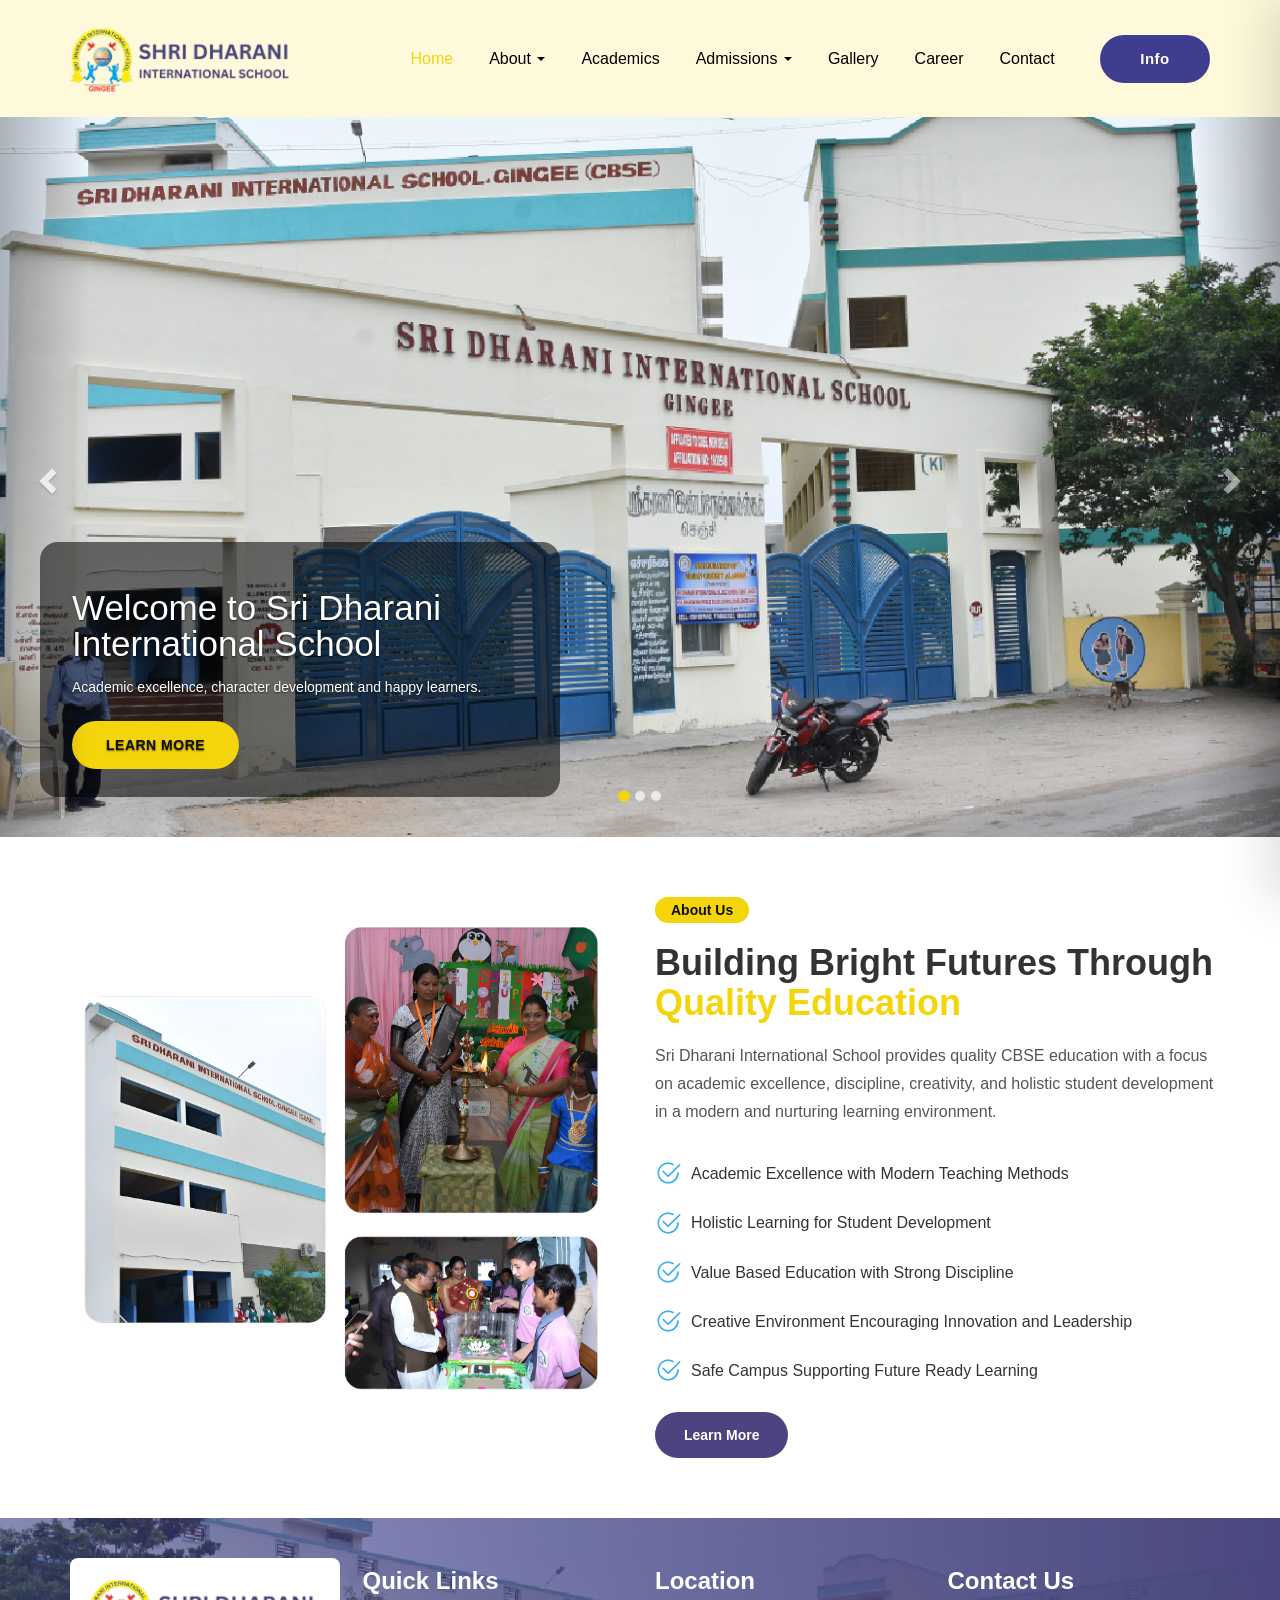
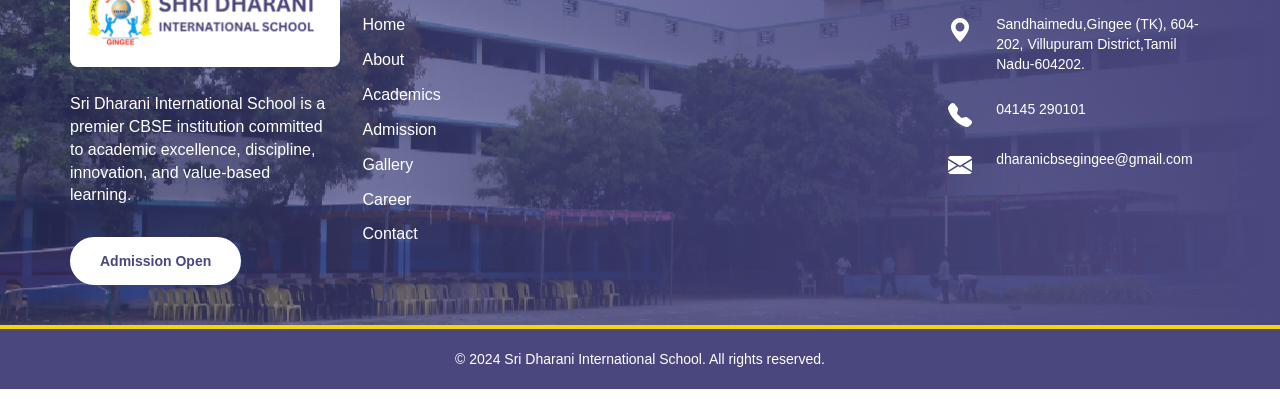
==== commit 4dfaf798: "File Added" ====
--- a/index.html
+++ b/index.html
@@ -5,25 +5,23 @@
 
     <meta charset="UTF-8">
 
-    <meta name="viewport"
-          content="width=device-width, initial-scale=1">
+    <meta name="viewport" content="width=device-width, initial-scale=1">
 
     <title>Sri Dharani International School</title>
 
     <!-- Bootstrap 3 -->
 
-    <link rel="stylesheet"
-          href="https://maxcdn.bootstrapcdn.com/bootstrap/3.4.1/css/bootstrap.min.css">
+    <link rel="stylesheet" href="https://maxcdn.bootstrapcdn.com/bootstrap/3.4.1/css/bootstrap.min.css">
 
     <!-- Google Font -->
 
-    <link href="https://fonts.googleapis.com/css2?family=Outfit:wght@300;400;500;600;700&display=swap"
-          rel="stylesheet">
+    <link href="https://fonts.googleapis.com/css2?family=Outfit:wght@300;400;500;600;700&display=swap" rel="stylesheet">
 
     <!-- CSS -->
 
     <link rel="stylesheet" href="assets/css/style.css">
     <link rel="shortcut icon" href="assets/images/favicon.ico" type="image/x-icon">
+    <link rel="stylesheet" href="https://cdn.jsdelivr.net/npm/bootstrap-icons@1.11.3/font/bootstrap-icons.min.css">
 
 </head>
 
@@ -32,6 +30,73 @@
     <!-- Header -->
 
     <div id="header"></div>
+
+    <!-- Hero Slider -->
+    <section class="hero-slider-section">
+        <div id="heroCarousel" class="carousel slide" data-ride="carousel" data-interval="3000">
+            <ol class="carousel-indicators">
+                <li data-target="#heroCarousel" data-slide-to="0" class="active"></li>
+                <li data-target="#heroCarousel" data-slide-to="1"></li>
+                <li data-target="#heroCarousel" data-slide-to="2"></li>
+            </ol>
+            <div class="carousel-inner" role="listbox">
+                <div class="item active">
+                    <img src="assets/images/slide-1.webp" alt="School Slide 1">
+                    <div class="carousel-caption">
+                        <h1>Welcome to Sri Dharani International School</h1>
+                        <p>Academic excellence, character development and happy learners.</p>
+                        <a href="about.html" class="hero-button">Learn More</a>
+                    </div>
+                </div>
+                <div class="item">
+                    <img src="assets/images/slide-2.webp" alt="School Slide 2">
+                    <div class="carousel-caption">
+                        <h1>Inspiring Every Child</h1>
+                        <p>A safe, supportive campus with modern facilities.</p>
+                        <a href="academics.html" class="hero-button">View Programs</a>
+                    </div>
+                </div>
+                <div class="item">
+                    <img src="assets/images/slide-3.webp" alt="School Slide 3">
+                    <div class="carousel-caption">
+                        <h1>Building Leaders for Tomorrow</h1>
+                        <p>Where innovation and values grow together.</p>
+                        <a href="admissions.html" class="hero-button">Apply Now</a>
+                    </div>
+                </div>
+            </div>
+            <a class="left carousel-control" href="#heroCarousel" role="button" data-slide="prev">
+                <span class="glyphicon glyphicon-chevron-left" aria-hidden="true"></span>
+                <span class="sr-only">Previous</span>
+            </a>
+            <a class="right carousel-control" href="#heroCarousel" role="button" data-slide="next">
+                <span class="glyphicon glyphicon-chevron-right" aria-hidden="true"></span>
+                <span class="sr-only">Next</span>
+            </a>
+        </div>
+    </section>
+    <section class="about-section container">
+        <div class="row">
+            <div class="col-md-6">
+                <img src="assets/images/about.webp" alt="About Us" class="img-fluid about-img">
+            </div>
+            <div class="col-md-6">
+                <span class="badge">About Us</span>
+                <h2 class="section-title">Building Bright Futures Through <span>Quality Education</span></h2>
+                <p class="about-text">Sri Dharani International School provides quality CBSE education with a focus on academic excellence,
+                    discipline, creativity, and holistic student development in a modern and nurturing learning
+                    environment.</p>
+                    <ul class="icon-list">
+                        <li><i class="bi bi-check2-circle"></i> Academic Excellence with Modern Teaching Methods</li>
+                        <li><i class="bi bi-check2-circle"></i> Holistic Learning for Student Development</li>
+                        <li><i class="bi bi-check2-circle"></i> Value Based Education with Strong Discipline</li>
+                        <li><i class="bi bi-check2-circle"></i> Creative Environment Encouraging Innovation and Leadership</li>
+                        <li><i class="bi bi-check2-circle"></i> Safe Campus Supporting Future Ready Learning</li>
+                    </ul>
+                <a href="about.html" class="btn about-btn">Learn More</a>
+            </div>
+        </div>
+    </section>
 
     <!---Footer -->
     <div id="footer"></div>
@@ -52,18 +117,18 @@
 
     <script>
 
-        $("#header").load("header.html", function(){
+        $("#header").load("header.html", function () {
 
             initOffcanvasSidebar();
 
-            $(window).scroll(function(){
+            $(window).scroll(function () {
 
-                if($(window).scrollTop() > 100){
+                if ($(window).scrollTop() > 100) {
 
                     $("#mainHeader").addClass("sticky");
 
                 }
-                else{
+                else {
 
                     $("#mainHeader").removeClass("sticky");
 
--- a/assets/css/style.css
+++ b/assets/css/style.css
@@ -7,6 +7,142 @@
     padding: 0;
     font-family: 'Open Sans', sans-serif;
     overflow-x: hidden;
+}
+
+/* Hero Slider */
+.hero-slider-section {
+    position: relative;
+    margin-top: 0;
+}
+
+.hero-slider-section .carousel,
+.hero-slider-section .carousel-inner,
+.hero-slider-section .item {
+    height: 80vh;
+    min-height: 520px;
+}
+
+.hero-slider-section .item img {
+    width: 100%;
+    height: 100%;
+    object-fit: cover;
+}
+
+.hero-slider-section .carousel-caption {
+    position: absolute;
+    left: 40px;
+    bottom: 40px;
+    right: auto;
+    top: auto;
+    transform: none;
+    max-width: 520px;
+    padding: 28px 32px;
+    background: rgba(0, 0, 0, 0.55);
+    border-radius: 18px;
+    color: #fff;
+    text-align: left;
+}
+
+.hero-slider-section .carousel-caption h1 {
+    font-size: clamp(2rem, 3.2vw, 3.5rem);
+    line-height: 1.05;
+    margin-bottom: 14px;
+    font-family: 'Spartan-Bold', sans-serif;
+}
+
+.hero-slider-section .carousel-caption p {
+        font-size: 14px;
+    margin-bottom: 24px;
+}
+
+.hero-slider-section .hero-button {
+    display: inline-block;
+    padding: 14px 34px;
+    border-radius: 999px;
+    background: #F4D40B;
+    color: #111;
+    font-weight: 700;
+    text-transform: uppercase;
+    letter-spacing: 0.5px;
+    transition: background 0.3s ease, transform 0.3s ease;
+}
+
+.hero-slider-section .hero-button:hover,
+.hero-slider-section .hero-button:focus {
+    background: #d0b40d;
+    transform: translateY(-2px);
+}
+
+.hero-slider-section .carousel-control {
+    width: 7%;
+}
+
+.hero-slider-section .carousel-control .glyphicon {
+    font-size: 28px;
+}
+
+.hero-slider-section .carousel-indicators li {
+    background: rgba(255, 255, 255, 0.7);
+    border-color: transparent;
+}
+
+.hero-slider-section .carousel-indicators .active {
+    background: #F4D40B;
+}
+
+@media (max-width: 991px) {
+    .hero-slider-section .carousel,
+    .hero-slider-section .carousel-inner,
+    .hero-slider-section .item {
+        height: 70vh;
+        min-height: 420px;
+    }
+
+    .hero-slider-section .carousel-caption {
+        left: 24px;
+        right: 24px;
+        bottom: 24px;
+        max-width: none;
+        padding: 22px;
+    }
+
+    .hero-slider-section .carousel-caption h1 {
+        font-size: clamp(1.75rem, 5vw, 2.5rem);
+    }
+}
+
+@media (max-width: 767px) {
+    .hero-slider-section .carousel,
+    .hero-slider-section .carousel-inner,
+    .hero-slider-section .item {
+        height: 55vh;
+        min-height: 300px;
+    }
+
+    .hero-slider-section .carousel-caption {
+        left: 18px;
+        right: 18px;
+        bottom: 18px;
+        padding: 18px 18px;
+        border-radius: 16px;
+    }
+
+    .hero-slider-section .carousel-caption h1 {
+        font-size: clamp(1.5rem, 7vw, 2.2rem);
+    }
+
+    .hero-slider-section .carousel-caption p {
+        font-size: 0.95rem;
+    }
+
+    .hero-slider-section .hero-button {
+        padding: 12px 26px;
+        font-size: 0.9rem;
+    }
+
+    .hero-slider-section .carousel-control {
+        width: 12%;
+    }
 }
 
 /* Headings */
@@ -551,8 +687,9 @@
 }
 
 .footer{
-    background: #49477D;
+    background: linear-gradient(90deg, #3e3d8f75 0%, #49477D 100%), url('../images/footer-bg.webp') no-repeat center center;
     padding: 40px 0;
+    border-bottom: 4px solid #F4D40B;
 }
 .footer img.img-fluid {
     width: 270px;
@@ -610,4 +747,110 @@
     height: 240px;
     border: none;
     border-radius: 8px;
+}
+
+.footer p{
+    color: #fff;
+    font-size: 14px;
+}
+
+.footer p a {
+    color: #FFFF;
+    text-decoration: none;
+}
+.footer p a:hover {
+    color: #F4D40B;
+    text-decoration: underline;
+}
+
+.footer i {
+    color: #fff;
+    font-size: 24px;
+    margin-right: 12px;
+    transition: color 0.3s ease;
+}
+
+.footer i:hover {
+    color: #F4D40B;
+}
+.footer-copy {
+    text-align: center;
+    padding: 20px;
+    font-size: 14px;
+    color: #fff;
+    background:#49477D;
+}
+
+.about-section {
+    padding: 60px 0;
+}
+
+.about-section img.img-fluid.about-img {
+    width: 100%;
+}
+
+.about-section .section-title {
+        font-size: 36px;
+    font-weight: 700;
+    margin-bottom: 20px;
+}
+
+.about-section span{
+    color: #F4D40B;
+}
+
+.about-section .badge {
+    display: inline-block;
+    padding: 6px 16px;
+    background: #F4D40B;
+    color: #111;
+    font-size: 14px;
+    font-weight: 600;
+    border-radius: 30px;
+    /* margin-bottom: 20px; */
+}
+
+.about-section p.about-text {
+    font-size: 16px;
+    color: #555;
+    line-height: 1.75;
+    margin-bottom: 30px;
+}
+
+.about-section .icon-list {
+    list-style: none;
+    padding: 0;
+    margin: 0;
+}
+
+.about-section .icon-list li {
+    margin-bottom: 12px;
+    font-size: 16px;
+    color: #333;
+    display: flex;
+    align-items: center;
+}
+
+.about-section .icon-list li i {
+       color: #3AAEF2;
+    margin-right: 10px;
+    font-size: 26px;
+}
+
+.about-section .btn{
+    background: #4C4481;
+    color: #fff;
+    padding: 12px 28px;
+    border-radius: 30px;
+    font-weight: 600;
+    transition: background 0.3s ease, transform 0.3s ease;
+    margin-top: 10px;
+}
+
+.about-section .btn:hover,
+.about-section .btn:focus {
+    background: #3e3d8f;
+    transform: translateY(-2px);
+    color: #fff;
+    text-decoration: none;
 }
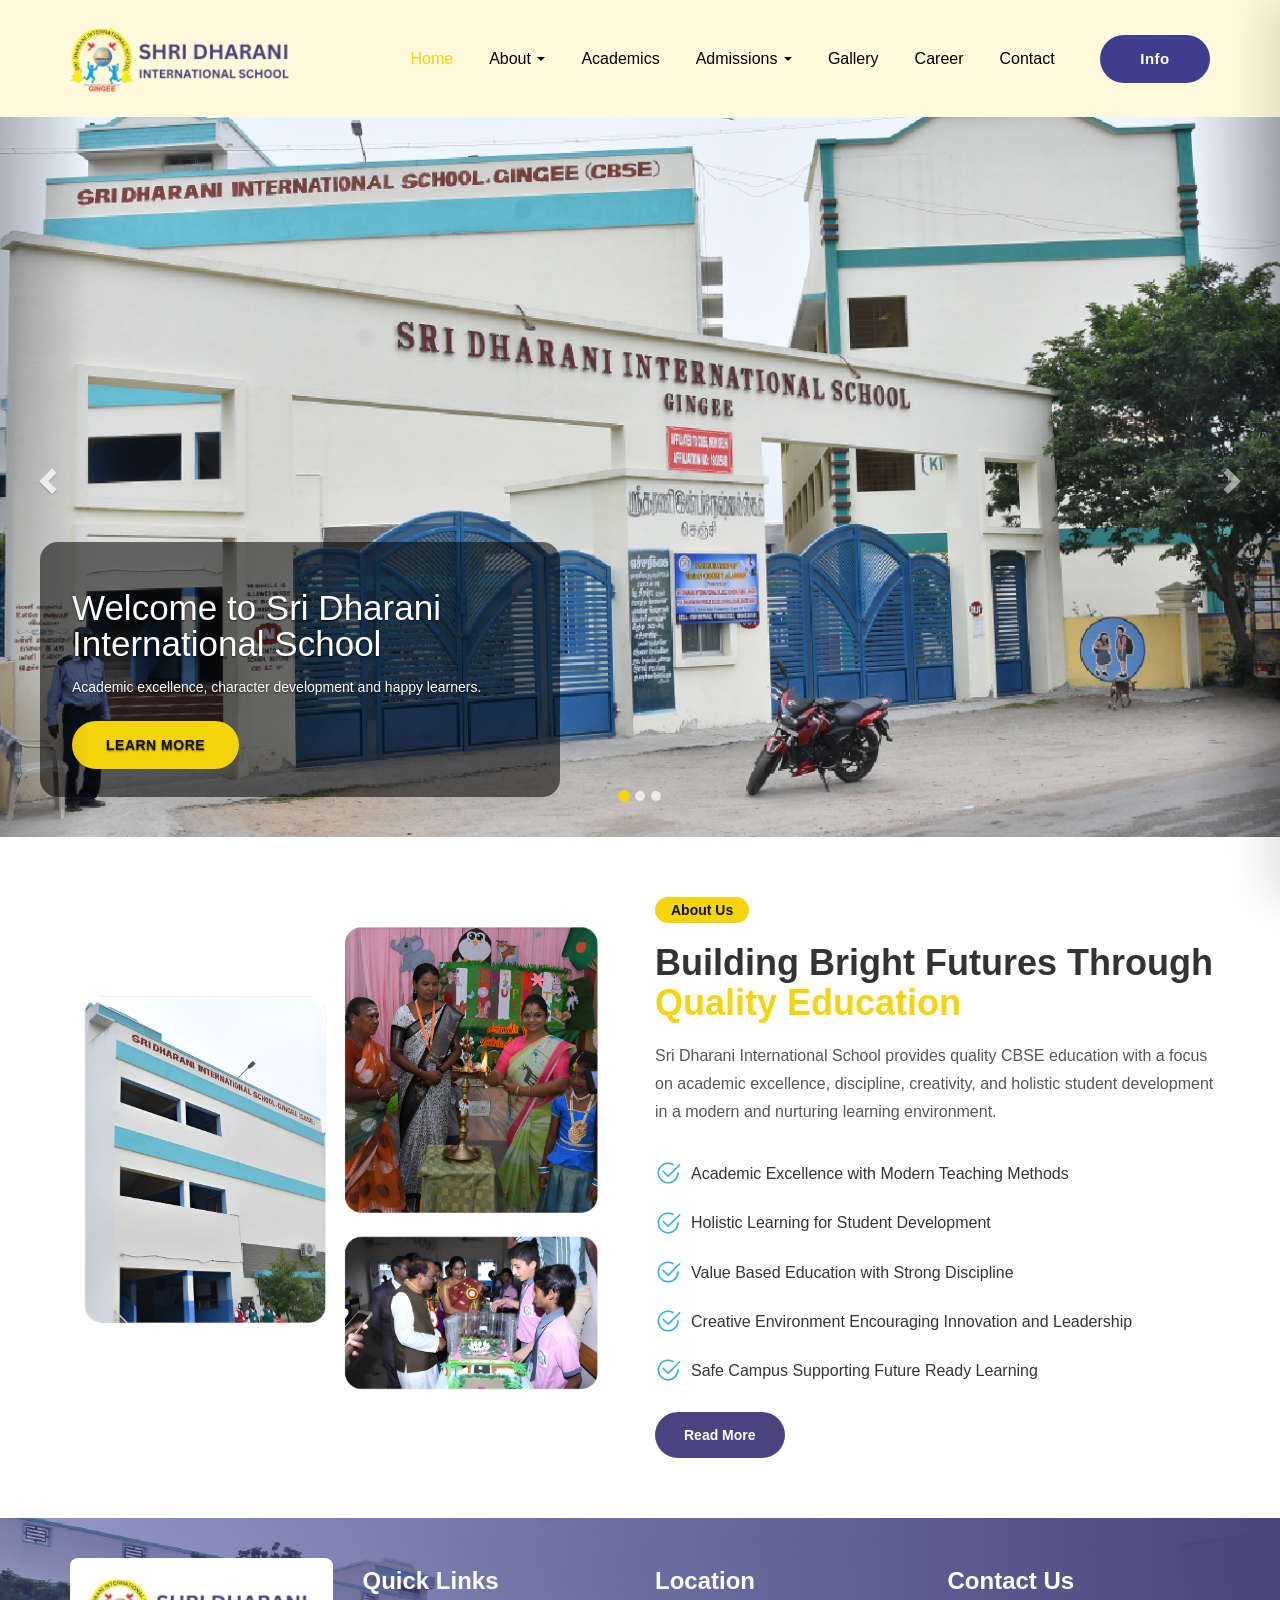
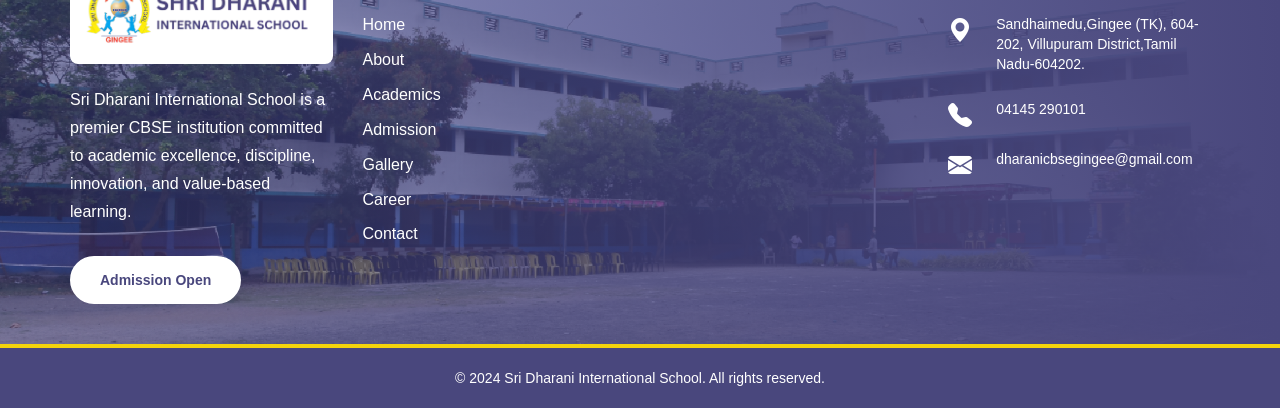
==== commit 30974fd9: "File Updated" ====
--- a/index.html
+++ b/index.html
@@ -22,6 +22,7 @@
     <link rel="stylesheet" href="assets/css/style.css">
     <link rel="shortcut icon" href="assets/images/favicon.ico" type="image/x-icon">
     <link rel="stylesheet" href="https://cdn.jsdelivr.net/npm/bootstrap-icons@1.11.3/font/bootstrap-icons.min.css">
+    <link href="https://unpkg.com/aos@2.3.4/dist/aos.css" rel="stylesheet">
 
 </head>
 
@@ -77,10 +78,10 @@
     </section>
     <section class="about-section container">
         <div class="row">
-            <div class="col-md-6">
+            <div class="col-md-6" data-aos="fade-right" data-aos-duration="1000">
                 <img src="assets/images/about.webp" alt="About Us" class="img-fluid about-img">
             </div>
-            <div class="col-md-6">
+            <div class="col-md-6" data-aos="fade-left" data-aos-duration="1000">
                 <span class="badge">About Us</span>
                 <h2 class="section-title">Building Bright Futures Through <span>Quality Education</span></h2>
                 <p class="about-text">Sri Dharani International School provides quality CBSE education with a focus on academic excellence,
@@ -93,27 +94,17 @@
                         <li><i class="bi bi-check2-circle"></i> Creative Environment Encouraging Innovation and Leadership</li>
                         <li><i class="bi bi-check2-circle"></i> Safe Campus Supporting Future Ready Learning</li>
                     </ul>
-                <a href="about.html" class="btn about-btn">Learn More</a>
+                <a href="about.html" class="btn about-btn">Read More</a>
             </div>
         </div>
     </section>
 
     <!---Footer -->
     <div id="footer"></div>
-
-    <!-- jQuery -->
-
+    <script src="https://unpkg.com/aos@2.3.4/dist/aos.js"></script>
     <script src="https://ajax.googleapis.com/ajax/libs/jquery/3.7.1/jquery.min.js"></script>
-
-    <!-- Bootstrap JS -->
-
     <script src="https://maxcdn.bootstrapcdn.com/bootstrap/3.4.1/js/bootstrap.min.js"></script>
-
-    <!-- Sidebar Script -->
-
     <script src="assets/js/script.js"></script>
-
-    <!-- Load Header -->
 
     <script>
 
@@ -121,20 +112,21 @@
 
             initOffcanvasSidebar();
 
-            $(window).scroll(function () {
-
-                if ($(window).scrollTop() > 100) {
-
-                    $("#mainHeader").addClass("sticky");
-
-                }
-                else {
-
-                    $("#mainHeader").removeClass("sticky");
-
+                function updateSticky() {
+                    var $header = $("#mainHeader");
+                    if ($(window).scrollTop() > 100) {
+                        $header.addClass("sticky");
+                        var h = $header.outerHeight();
+                        $("body").css("padding-top", h + "px");
+                    } else {
+                        $header.removeClass("sticky");
+                        $("body").css("padding-top", "0");
+                    }
                 }
 
-            });
+                // run on scroll and on load (in case page is already scrolled)
+                $(window).on("scroll", updateSticky);
+                updateSticky();
 
         });
 
--- a/assets/css/style.css
+++ b/assets/css/style.css
@@ -640,6 +640,26 @@
         border-bottom: 1px solid #ededed;
     }
 
+    /* When header becomes sticky on mobile, reduce its height to avoid large white gap */
+    .custom-navbar.sticky {
+        min-height: 70px;
+        box-shadow: 0 2px 12px rgba(0,0,0,0.06);
+    }
+
+    .custom-navbar.sticky .navbar-brand {
+        height: 56px;
+        line-height: 56px;
+        font-size: 20px;
+    }
+
+    .custom-navbar.sticky .logo-img {
+        max-height: 56px;
+    }
+
+    .custom-navbar.sticky .navbar-toggle {
+        margin-top: 10px;
+    }
+
 }
 
 /* ====================================
@@ -687,12 +707,17 @@
 }
 
 .footer{
-    background: linear-gradient(90deg, #3e3d8f75 0%, #49477D 100%), url('../images/footer-bg.webp') no-repeat center center;
+    background: linear-gradient(90deg, #3e3d8f75 0%, #49477D 100%), url('../images/footer-bg.webp');
+    background-size: cover;
+    background-position: center;
+    background-repeat: no-repeat;
     padding: 40px 0;
     border-bottom: 4px solid #F4D40B;
 }
 .footer img.img-fluid {
     width: 270px;
+    max-width: 100%;
+    height: auto;
     background: #ffffff;
     padding: 8px;
     border-radius: 8px;
@@ -700,8 +725,9 @@
 
 .footer p.footer-desc {
     color: white;
-    padding-top: 26px;
+    padding-top: 22px;
     font-size: 16px;
+    line-height: 1.75;
 }
 
 .footer a.btn.footer-btn {
@@ -732,9 +758,9 @@
 }
 
 .footer .footer-links li a {
-       color: white;
-    padding-top: 26px;
+    color: white;
     font-size: 16px;
+    transition: color 0.2s ease;
 }
 
 .footer .footer-links li a:hover {
@@ -779,6 +805,63 @@
     font-size: 14px;
     color: #fff;
     background:#49477D;
+}
+
+@media (max-width: 991px) {
+    .footer {
+        padding: 32px 0;
+    }
+
+    .footer p.footer-desc,
+    .footer .footer-links li a,
+    .footer p {
+        font-size: 15px;
+    }
+
+    .footer h4.footer-heading {
+        font-size: 22px;
+    }
+
+    .footer iframe {
+        height: 220px;
+    }
+}
+
+@media (max-width: 767px) {
+    .footer {
+        padding: 26px 0;
+    }
+
+    .footer img.img-fluid {
+        width: 100%;
+        max-width: 220px;
+        margin-bottom: 18px;
+    }
+
+    .footer h4.footer-heading {
+        font-size: 20px;
+        margin-bottom: 16px;
+    }
+
+    .footer a.btn.footer-btn {
+        padding: 10px 24px;
+        font-size: 0.95rem;
+    }
+
+    .footer iframe {
+        height: 180px;
+    }
+
+    .footer p.footer-desc,
+    .footer .footer-links li a,
+    .footer p {
+        font-size: 14px;
+    }
+
+    .footer-copy {
+        padding: 16px 10px;
+        font-size: 13px;
+    }
 }
 
 .about-section {
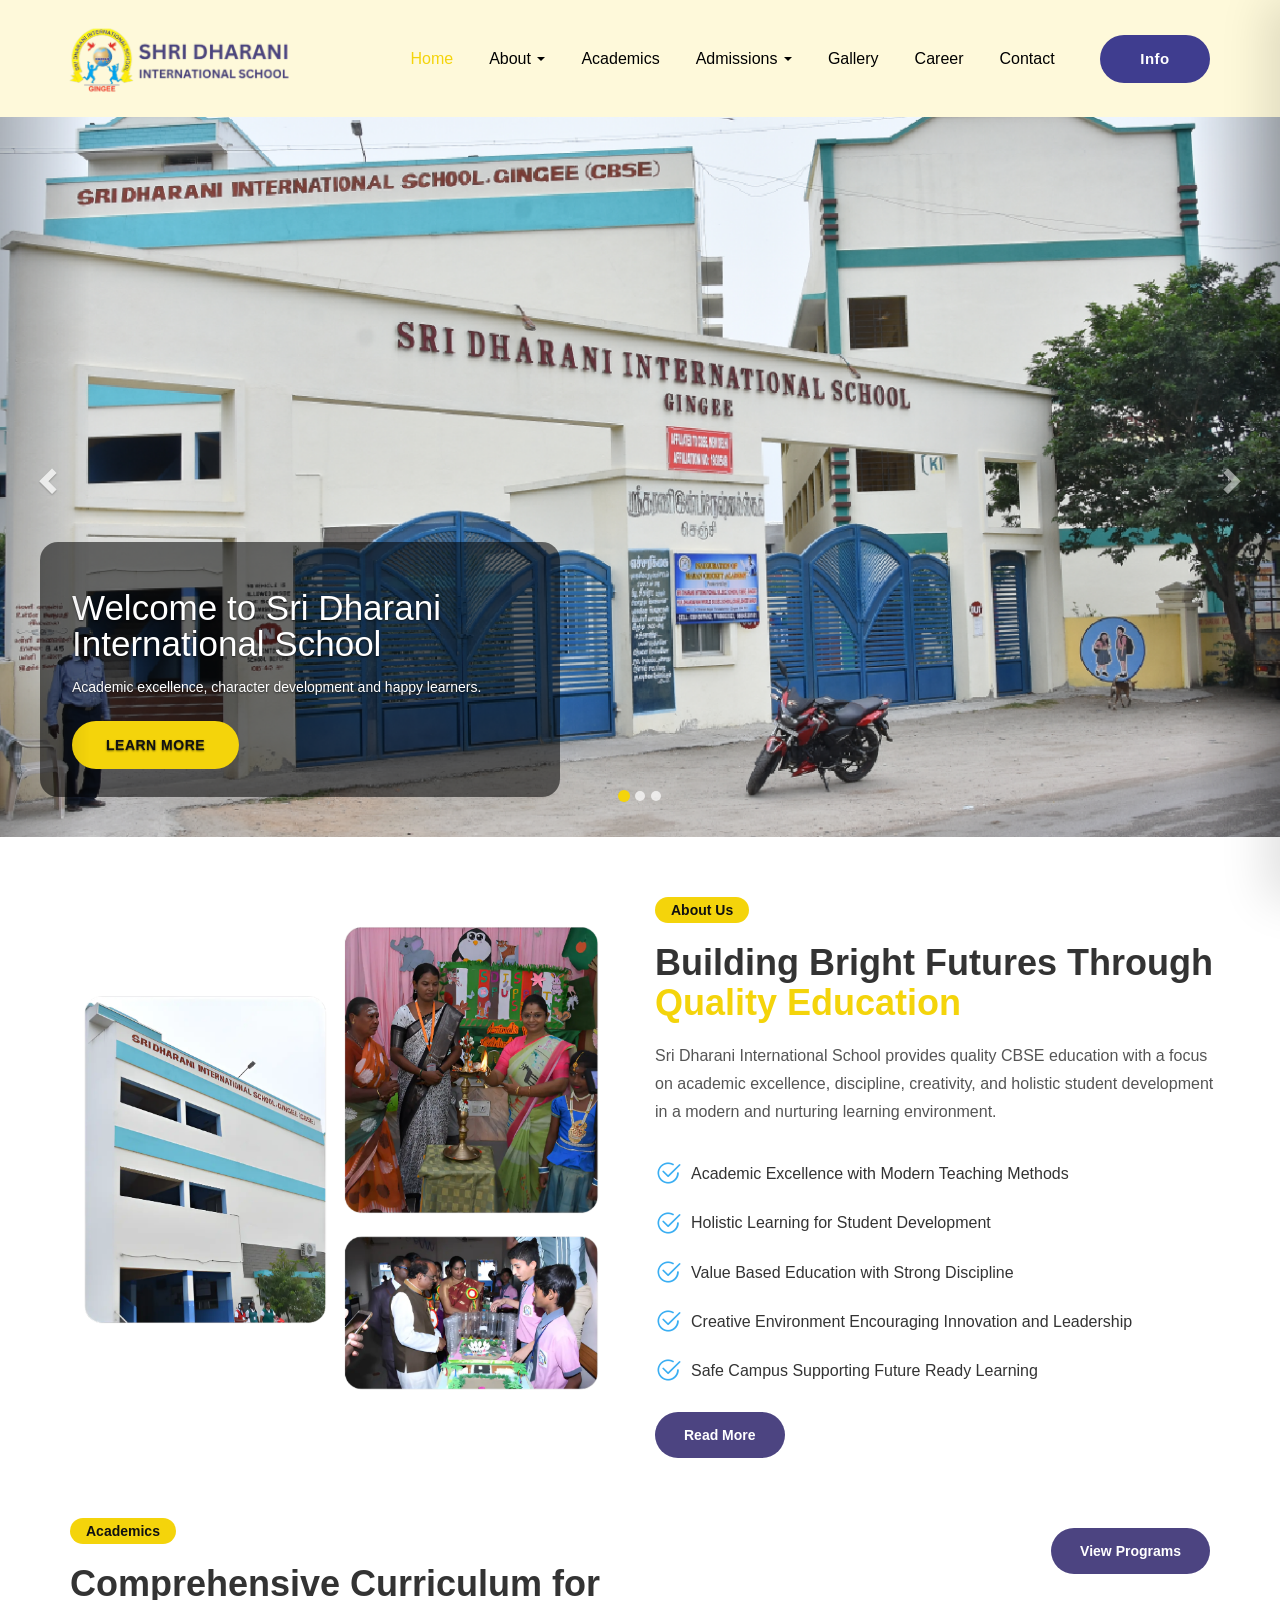
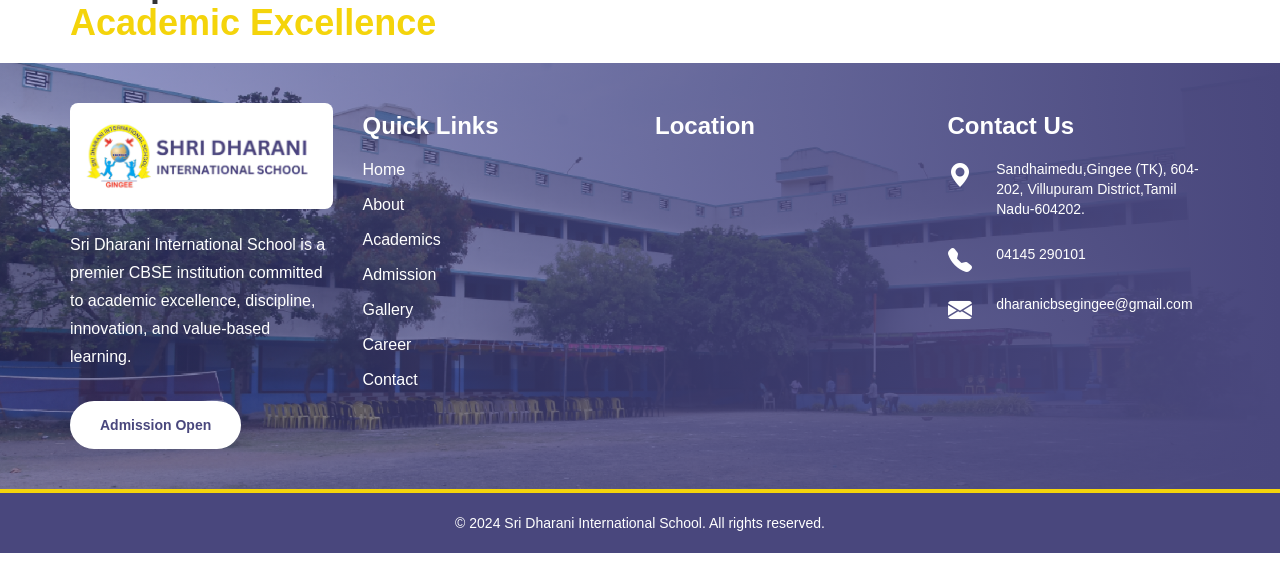
==== commit d7d04f1d: "File Updated" ====
--- a/index.html
+++ b/index.html
@@ -84,19 +84,38 @@
             <div class="col-md-6" data-aos="fade-left" data-aos-duration="1000">
                 <span class="badge">About Us</span>
                 <h2 class="section-title">Building Bright Futures Through <span>Quality Education</span></h2>
-                <p class="about-text">Sri Dharani International School provides quality CBSE education with a focus on academic excellence,
+                <p class="about-text">Sri Dharani International School provides quality CBSE education with a focus on
+                    academic excellence,
                     discipline, creativity, and holistic student development in a modern and nurturing learning
                     environment.</p>
-                    <ul class="icon-list">
-                        <li><i class="bi bi-check2-circle"></i> Academic Excellence with Modern Teaching Methods</li>
-                        <li><i class="bi bi-check2-circle"></i> Holistic Learning for Student Development</li>
-                        <li><i class="bi bi-check2-circle"></i> Value Based Education with Strong Discipline</li>
-                        <li><i class="bi bi-check2-circle"></i> Creative Environment Encouraging Innovation and Leadership</li>
-                        <li><i class="bi bi-check2-circle"></i> Safe Campus Supporting Future Ready Learning</li>
-                    </ul>
+                <ul class="icon-list">
+                    <li><i class="bi bi-check2-circle"></i> Academic Excellence with Modern Teaching Methods</li>
+                    <li><i class="bi bi-check2-circle"></i> Holistic Learning for Student Development</li>
+                    <li><i class="bi bi-check2-circle"></i> Value Based Education with Strong Discipline</li>
+                    <li><i class="bi bi-check2-circle"></i> Creative Environment Encouraging Innovation and Leadership
+                    </li>
+                    <li><i class="bi bi-check2-circle"></i> Safe Campus Supporting Future Ready Learning</li>
+                </ul>
                 <a href="about.html" class="btn about-btn">Read More</a>
             </div>
         </div>
+    </section>
+    <section class="academics-section">
+        <div class="container">
+            <div class="heading">
+                <div class="row">
+                    <div class="col-md-6">
+                        <span class="badge">Academics</span>
+                        <h2 class="section-title">Comprehensive Curriculum for <span>Academic Excellence</span></h2>
+                    </div>
+                    <div class="col-md-6 text-right">
+                        <a href="academics.html" class="btn">View Programs</a>
+                    </div>
+                </div>
+
+            </div>
+        </div>
+
     </section>
 
     <!---Footer -->
@@ -112,21 +131,18 @@
 
             initOffcanvasSidebar();
 
-                function updateSticky() {
-                    var $header = $("#mainHeader");
-                    if ($(window).scrollTop() > 100) {
-                        $header.addClass("sticky");
-                        var h = $header.outerHeight();
-                        $("body").css("padding-top", h + "px");
-                    } else {
-                        $header.removeClass("sticky");
-                        $("body").css("padding-top", "0");
-                    }
+            function updateSticky() {
+                var $header = $("#mainHeader");
+                if ($(window).scrollTop() > 100) {
+                    $header.addClass("sticky");
+                } else {
+                    $header.removeClass("sticky");
                 }
+            }
 
-                // run on scroll and on load (in case page is already scrolled)
-                $(window).on("scroll", updateSticky);
-                updateSticky();
+            // run on scroll and resize
+            $(window).on("scroll resize", updateSticky);
+            updateSticky();
 
         });
 
--- a/assets/css/style.css
+++ b/assets/css/style.css
@@ -162,12 +162,50 @@
     font-family: 'Open Sans', sans-serif;
 }
 
+.section-title {
+        font-size: 36px;
+    font-weight: 700;
+    margin-bottom: 20px;
+}
+
+.section-title span{
+    color: #F4D40B;
+}
+
+.badge {
+    display: inline-block;
+    padding: 6px 16px;
+    background: #F4D40B;
+    color: #111;
+    font-size: 14px;
+    font-weight: 600;
+    border-radius: 30px;
+    /* margin-bottom: 20px; */
+}
+
+.btn{
+    background: #4C4481;
+    color: #fff;
+    padding: 12px 28px;
+    border-radius: 30px;
+    font-weight: 600;
+    transition: background 0.3s ease, transform 0.3s ease;
+    margin-top: 10px;
+}
+
+.btn:hover,.btn:focus {
+    background: #3e3d8f;
+    transform: translateY(-2px);
+    color: #fff;
+    text-decoration: none;
+}
 /* ====================================
    NAVBAR
 ==================================== */
 
 .custom-navbar {
-    position: relative;
+    position: sticky;
+    top: 0;
     background: #f4d40b26;
     border: none;
     border-radius: 0;
@@ -872,27 +910,6 @@
     width: 100%;
 }
 
-.about-section .section-title {
-        font-size: 36px;
-    font-weight: 700;
-    margin-bottom: 20px;
-}
-
-.about-section span{
-    color: #F4D40B;
-}
-
-.about-section .badge {
-    display: inline-block;
-    padding: 6px 16px;
-    background: #F4D40B;
-    color: #111;
-    font-size: 14px;
-    font-weight: 600;
-    border-radius: 30px;
-    /* margin-bottom: 20px; */
-}
-
 .about-section p.about-text {
     font-size: 16px;
     color: #555;
@@ -920,20 +937,48 @@
     font-size: 26px;
 }
 
-.about-section .btn{
-    background: #4C4481;
-    color: #fff;
-    padding: 12px 28px;
-    border-radius: 30px;
-    font-weight: 600;
-    transition: background 0.3s ease, transform 0.3s ease;
-    margin-top: 10px;
-}
-
-.about-section .btn:hover,
-.about-section .btn:focus {
-    background: #3e3d8f;
-    transform: translateY(-2px);
-    color: #fff;
-    text-decoration: none;
+
+
+/* Tablet Menu Toggle */
+
+@media(min-width:768px) and (max-width:991px) {
+
+    .navbar-toggle {
+        display: block !important;
+    }
+
+    .custom-navbar .navbar-collapse {
+        display: none !important;
+        width: 100%;
+        background: #fff;
+        margin-top: 15px;
+    }
+
+    .custom-navbar .navbar-collapse.in {
+        display: block !important;
+    }
+
+    .custom-navbar .navbar-nav {
+        float: none !important;
+        margin: 0;
+    }
+
+    .custom-navbar .navbar-nav > li {
+        float: none;
+    }
+
+    .custom-navbar .navbar-nav > li > a {
+        padding: 14px 20px;
+        line-height: normal;
+        border-bottom: 1px solid #f2f2f2;
+    }
+
+    .custom-navbar .dropdown-menu {
+        position: static;
+        float: none;
+        width: 100%;
+        box-shadow: none;
+        border-radius: 0;
+    }
+
 }
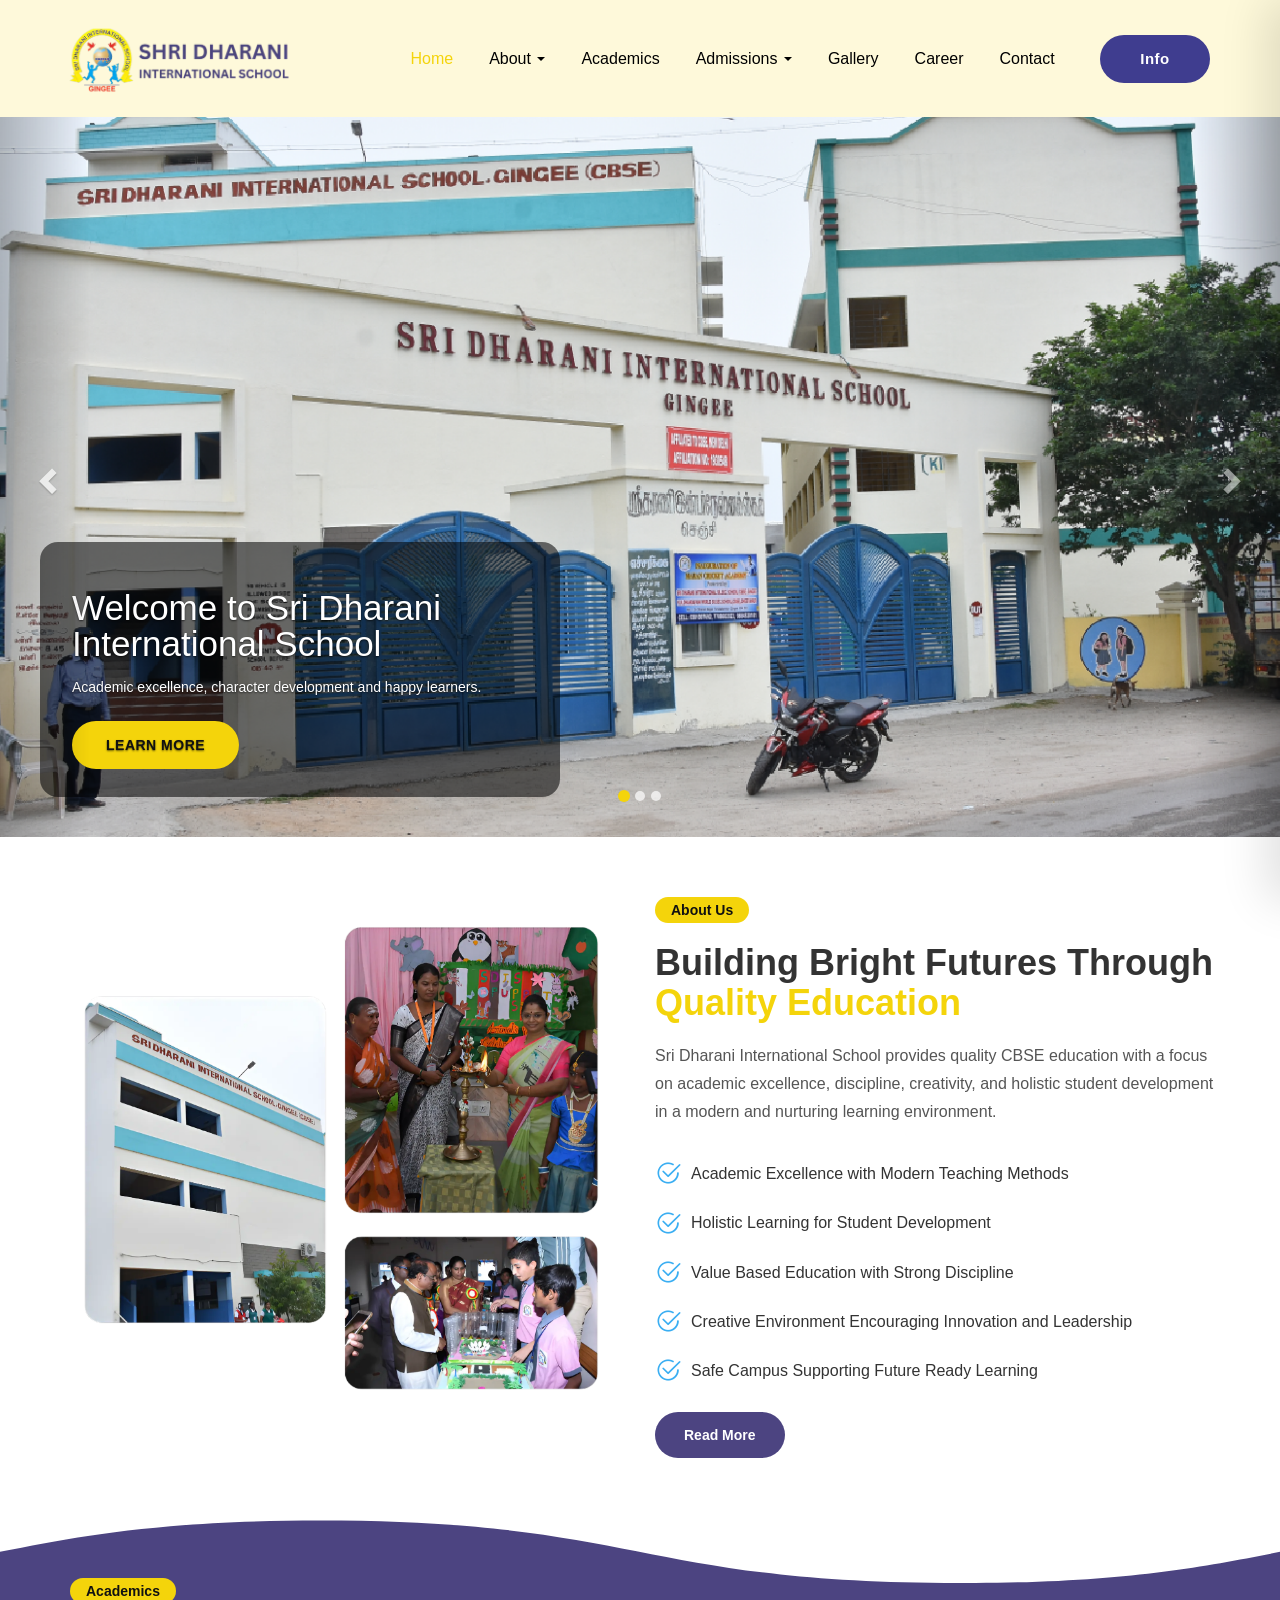
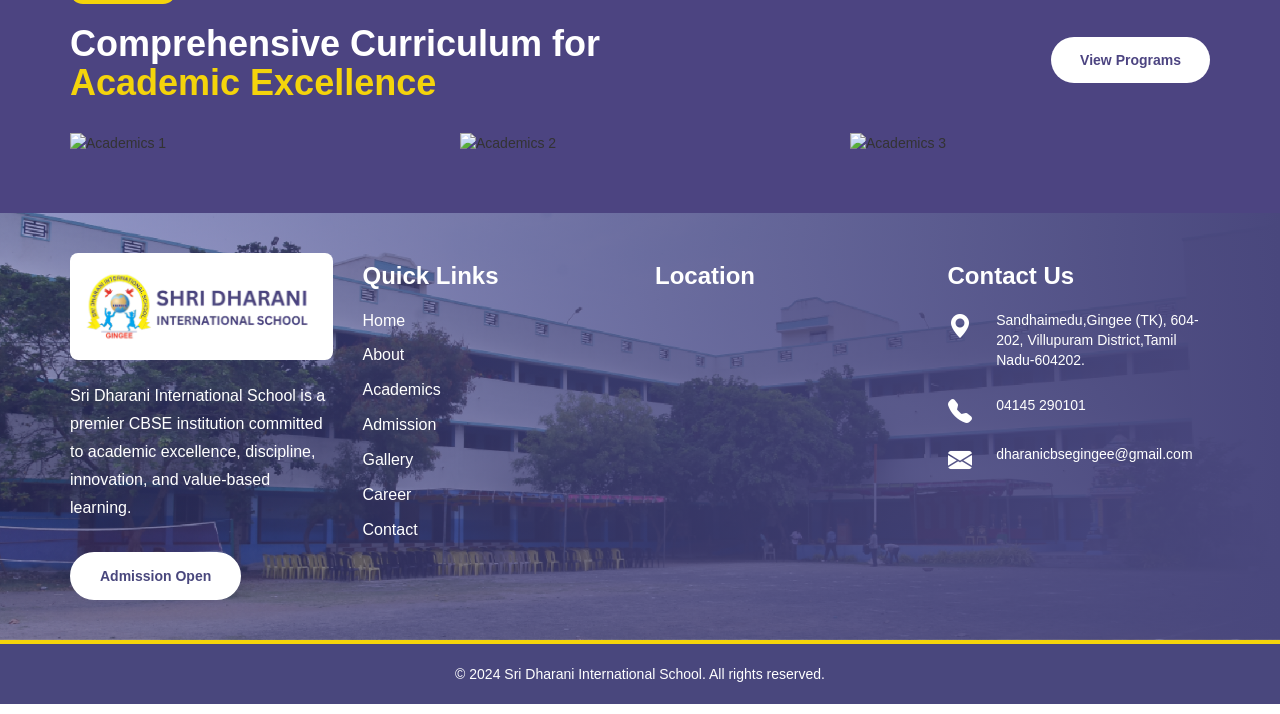
==== commit 9554f9c9: "File Updated" ====
--- a/index.html
+++ b/index.html
@@ -114,6 +114,19 @@
                 </div>
 
             </div>
+            <div class="content">
+                <div class="row">
+                    <div class="col-md-4">
+                        <img src="assets/images/academics-1.webp" alt="Academics 1" class="img-fluid">
+                    </div>
+                    <div class="col-md-4">
+                        <img src="assets/images/academics-2.webp" alt="Academics 2" class="img-fluid">
+                    </div>
+                    <div class="col-md-4">
+                        <img src="assets/images/academics-3.webp" alt="Academics 3" class="img-fluid">
+                    </div>
+                </div>
+            </div>
         </div>
 
     </section>
--- a/assets/css/style.css
+++ b/assets/css/style.css
@@ -981,4 +981,44 @@
         border-radius: 0;
     }
 
+}
+
+.academics-section {
+    padding: 60px 0;
+    background-color: #4C4481;
+    position: relative;
+}
+
+.academics-section::before{
+    content: "";
+    position: absolute;
+    top: 0;
+    left: 0;
+    width: 100%;
+    height: 22%;
+    background: url('data:image/svg+xml,<svg xmlns="http://www.w3.org/2000/svg" preserveAspectRatio="none" viewBox="0 0 1000 100"><path d="M1000 0H0v52C62.5 28 125 4 250 4c250 0 250 96 500 96 125 0 187.5-24 250-48V0Z" fill="%23FFFFFF"></path></svg>');
+    z-index: 0;
+}
+
+.academics-section .section-title {
+    color: #fff;
+}   
+
+.academics-section .btn{
+    background-color: #fff;
+    color: #4C4481;
+}
+
+.academics-section .btn:hover,.academics-section .btn:focus {
+    background-color: #f1f1f1;
+    color: #4C4481;
+}
+
+.academics-section .heading .text-right {
+    display: flex;
+    align-items: center;
+    justify-content: flex-end;
+    height: 154px;
+
+
 }
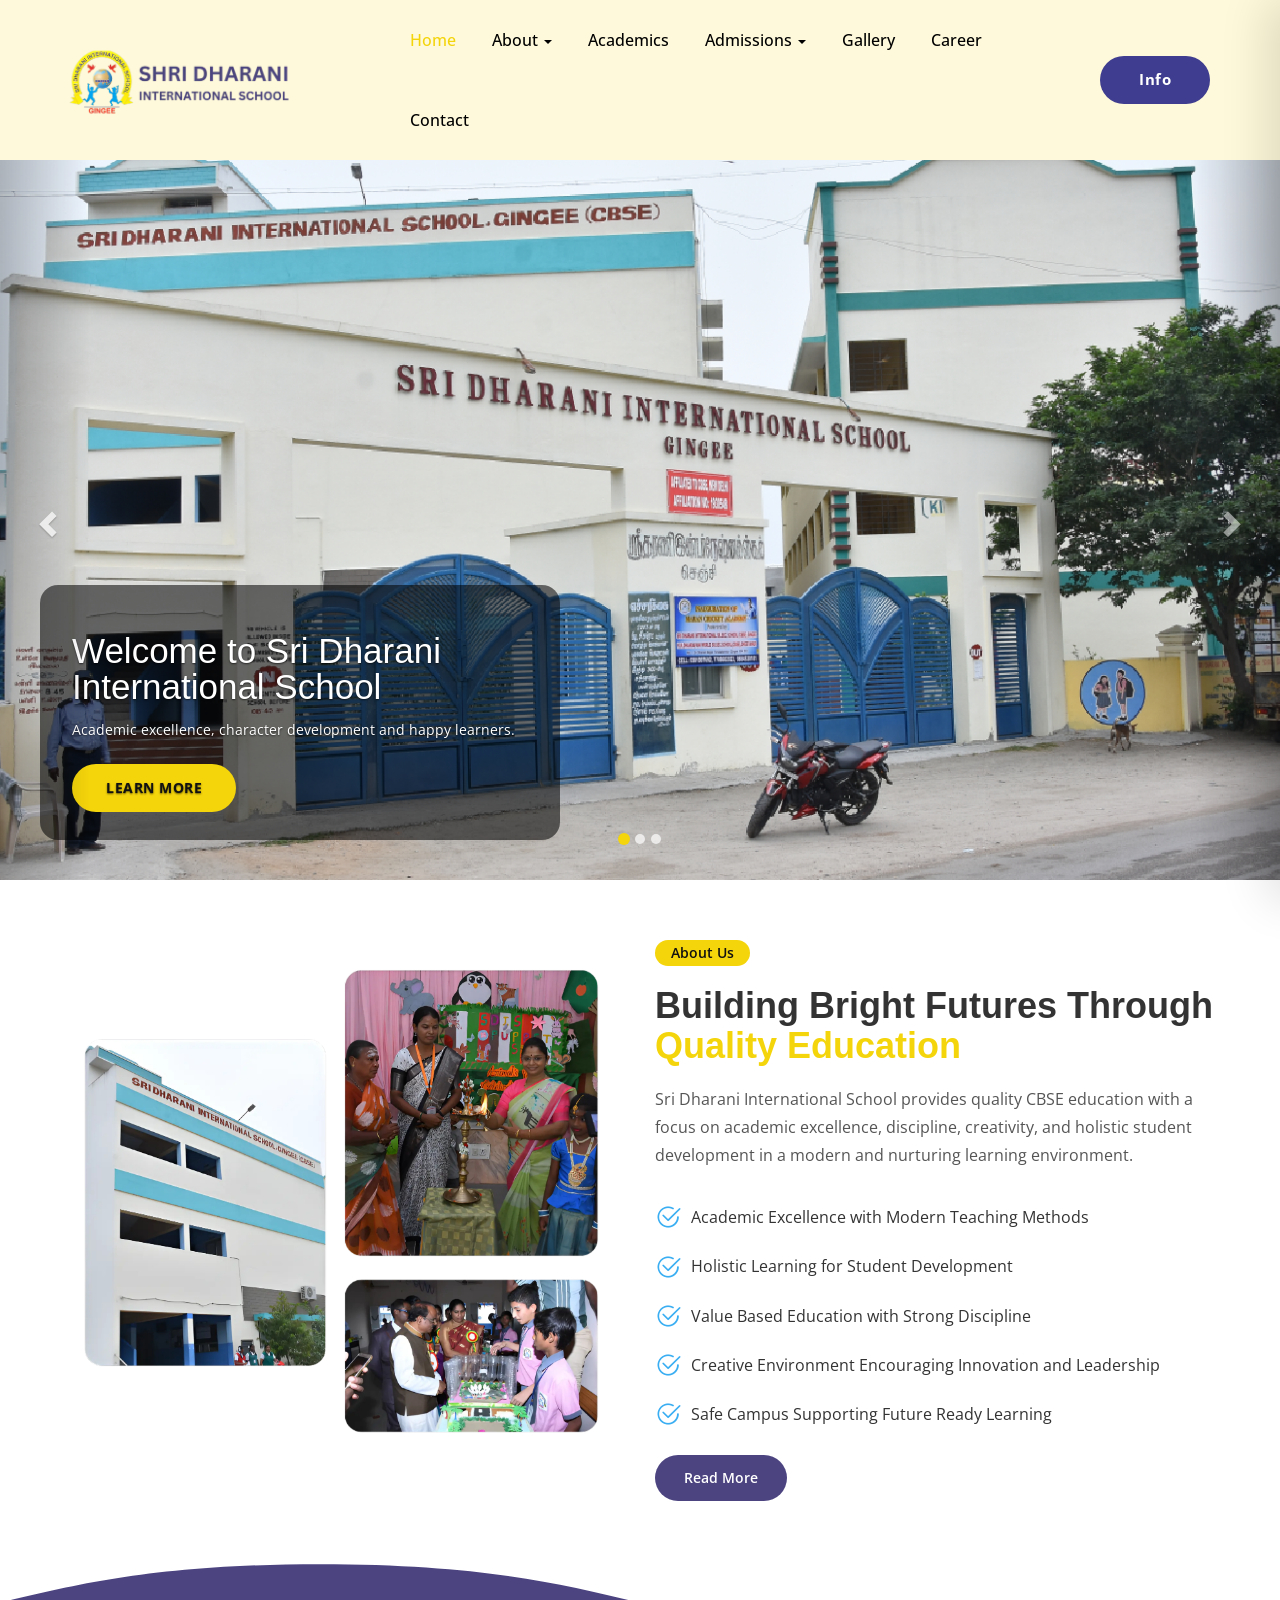
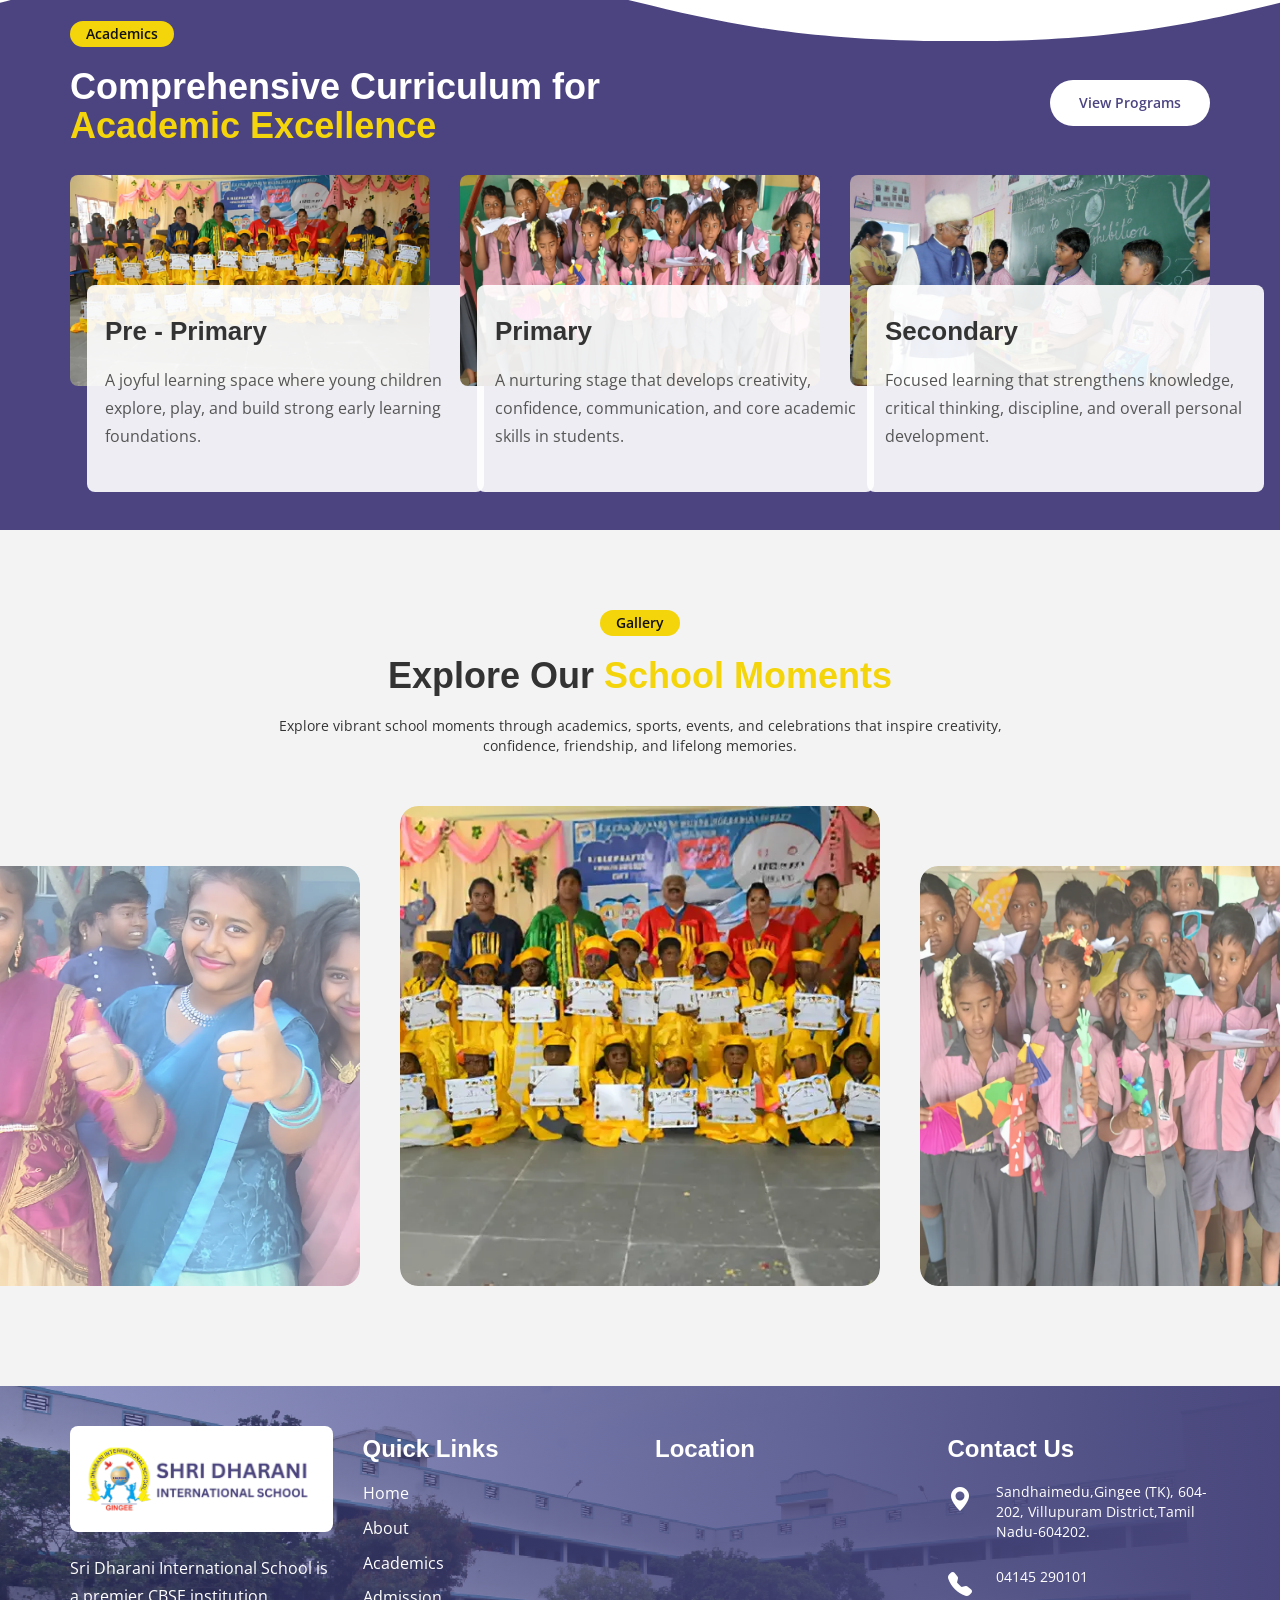
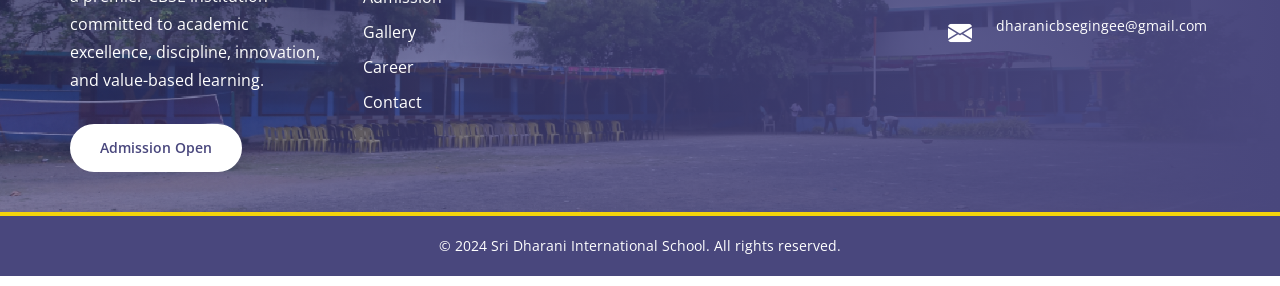
==== commit 424db7a6: "File Updated" ====
--- a/index.html
+++ b/index.html
@@ -15,7 +15,7 @@
 
     <!-- Google Font -->
 
-    <link href="https://fonts.googleapis.com/css2?family=Outfit:wght@300;400;500;600;700&display=swap" rel="stylesheet">
+    <link href="https://fonts.googleapis.com/css2?family=Outfit:wght@300;400;500;600;700&family=Open+Sans:wght@400;500;600&family=League+Spartan:wght@700&display=swap" rel="stylesheet">
 
     <!-- CSS -->
 
@@ -23,6 +23,12 @@
     <link rel="shortcut icon" href="assets/images/favicon.ico" type="image/x-icon">
     <link rel="stylesheet" href="https://cdn.jsdelivr.net/npm/bootstrap-icons@1.11.3/font/bootstrap-icons.min.css">
     <link href="https://unpkg.com/aos@2.3.4/dist/aos.css" rel="stylesheet">
+    <link rel="stylesheet"
+href="https://cdnjs.cloudflare.com/ajax/libs/OwlCarousel2/2.3.4/assets/owl.carousel.min.css">
+
+<link rel="stylesheet"
+href="https://cdnjs.cloudflare.com/ajax/libs/OwlCarousel2/2.3.4/assets/owl.theme.default.min.css">
+
 
 </head>
 
@@ -118,27 +124,167 @@
                 <div class="row">
                     <div class="col-md-4">
                         <img src="assets/images/academics-1.webp" alt="Academics 1" class="img-fluid">
+                        <div class="box">
+                            <h3 class="box-title">Pre - Primary</h3>
+                            <p class="box-description">A joyful learning space where young children explore, play, and
+                                build strong early learning foundations.</p>
+                        </div>
                     </div>
                     <div class="col-md-4">
-                        <img src="assets/images/academics-2.webp" alt="Academics 2" class="img-fluid">
+                        <img src="assets/images/primary.webp" alt="Academics 2" class="img-fluid">
+                        <div class="box">
+                            <h3 class="box-title">Primary</h3>
+                            <p class="box-description">A nurturing stage that develops creativity, confidence,
+                                communication, and core academic skills in students.</p>
+                        </div>
                     </div>
                     <div class="col-md-4">
-                        <img src="assets/images/academics-3.webp" alt="Academics 3" class="img-fluid">
+                        <img src="assets/images/secondary.webp" alt="Academics 3" class="img-fluid">
+                        <div class="box">
+                            <h3 class="box-title">Secondary</h3>
+                            <p class="box-description">Focused learning that strengthens knowledge, critical thinking,
+                                discipline, and overall personal development.</p>
+                        </div>
                     </div>
                 </div>
             </div>
         </div>
 
     </section>
+<section class="gallery-section">
+
+    <div class="container-fluid custom-slider-wrapper">
+
+        <div class="gallery-heading text-center">
+
+            <span class="badge">Gallery</span>
+
+            <h2 class="section-title">
+                Explore Our <span>School Moments</span>
+            </h2>
+
+            <p>
+                Explore vibrant school moments through academics, sports, events, and celebrations that inspire creativity, confidence, friendship, and lifelong memories.
+            </p>
+
+        </div>
+
+        <div class="owl-carousel custom-center-slider">
+
+            <!-- Item -->
+
+            <div class="item">
+
+                <div class="custom-slider-card"
+                     onclick="showImage(this)">
+
+                    <img src="assets/images/academics-1.webp"
+                         alt="Gallery Image">
+
+                </div>
+
+            </div>
+
+            <!-- Item -->
+
+            <div class="item">
+
+                <div class="custom-slider-card"
+                     onclick="showImage(this)">
+
+                    <img src="assets/images/primary.webp"
+                         alt="Gallery Image">
+
+                </div>
+
+            </div>
+
+            <!-- Item -->
+
+            <div class="item">
+
+                <div class="custom-slider-card"
+                     onclick="showImage(this)">
+
+                    <img src="assets/images/secondary.webp"
+                         alt="Gallery Image">
+
+                </div>
+
+            </div>
+
+            <!-- Item -->
+
+            <div class="item">
+
+                <div class="custom-slider-card"
+                     onclick="showImage(this)">
+
+                    <img src="assets/images/slide-1.webp"
+                         alt="Gallery Image">
+
+                </div>
+
+            </div>
+
+            <!-- Item -->
+
+            <div class="item">
+
+                <div class="custom-slider-card"
+                     onclick="showImage(this)">
+
+                    <img src="assets/images/slide-3.webp"
+                         alt="Gallery Image">
+
+                </div>
+
+            </div>
+
+        </div>
+
+    </div>
+
+</section>
 
     <!---Footer -->
     <div id="footer"></div>
-    <script src="https://unpkg.com/aos@2.3.4/dist/aos.js"></script>
+  <div id="customImageModal"
+     class="modal fade custom-popup-modal">
+
+    <div class="modal-dialog modal-lg">
+
+        <div class="modal-content">
+
+            <button type="button"
+                    class="custom-close-btn"
+                    data-dismiss="modal">
+                ×
+            </button>
+
+            <div class="modal-body">
+
+                <img id="customPopupImage"
+                     src=""
+                     alt="Popup Image">
+
+            </div>
+
+        </div>
+
+    </div>
+
+</div>
+
     <script src="https://ajax.googleapis.com/ajax/libs/jquery/3.7.1/jquery.min.js"></script>
     <script src="https://maxcdn.bootstrapcdn.com/bootstrap/3.4.1/js/bootstrap.min.js"></script>
+    <script src="https://cdnjs.cloudflare.com/ajax/libs/OwlCarousel2/2.3.4/owl.carousel.min.js"></script>
+    <script src="https://unpkg.com/aos@2.3.4/dist/aos.js"></script>
     <script src="assets/js/script.js"></script>
 
     <script>
+
+        AOS.init();
 
         $("#header").load("header.html", function () {
 
@@ -161,6 +307,39 @@
 
         $("#footer").load("footer.html");
 
+          $('.custom-center-slider').owlCarousel({
+    loop:true,
+    center:true,
+    margin:20,
+    autoplay:true,
+    autoplayTimeout:3000,
+    smartSpeed:700,
+    dots:true,
+    nav:false,
+
+    responsive:{
+        0:{
+            items:1.2
+        },
+        768:{
+            items:2.2
+        },
+        1200:{
+            items:2.5
+        }
+    }
+});
+
+function showImage(element){
+
+    var imgSrc = $(element).find("img").attr("src");
+
+    $("#customPopupImage").attr("src", imgSrc);
+
+    $("#customImageModal").modal("show");
+
+}
+
     </script>
 
 </body>
--- a/assets/css/style.css
+++ b/assets/css/style.css
@@ -51,7 +51,7 @@
 }
 
 .hero-slider-section .carousel-caption p {
-        font-size: 14px;
+    font-size: 14px;
     margin-bottom: 24px;
 }
 
@@ -91,6 +91,7 @@
 }
 
 @media (max-width: 991px) {
+
     .hero-slider-section .carousel,
     .hero-slider-section .carousel-inner,
     .hero-slider-section .item {
@@ -112,6 +113,7 @@
 }
 
 @media (max-width: 767px) {
+
     .hero-slider-section .carousel,
     .hero-slider-section .carousel-inner,
     .hero-slider-section .item {
@@ -163,12 +165,12 @@
 }
 
 .section-title {
-        font-size: 36px;
+    font-size: 36px;
     font-weight: 700;
     margin-bottom: 20px;
 }
 
-.section-title span{
+.section-title span {
     color: #F4D40B;
 }
 
@@ -183,7 +185,7 @@
     /* margin-bottom: 20px; */
 }
 
-.btn{
+.btn {
     background: #4C4481;
     color: #fff;
     padding: 12px 28px;
@@ -193,12 +195,14 @@
     margin-top: 10px;
 }
 
-.btn:hover,.btn:focus {
+.btn:hover,
+.btn:focus {
     background: #3e3d8f;
     transform: translateY(-2px);
     color: #fff;
     text-decoration: none;
 }
+
 /* ====================================
    NAVBAR
 ==================================== */
@@ -681,7 +685,7 @@
     /* When header becomes sticky on mobile, reduce its height to avoid large white gap */
     .custom-navbar.sticky {
         min-height: 70px;
-        box-shadow: 0 2px 12px rgba(0,0,0,0.06);
+        box-shadow: 0 2px 12px rgba(0, 0, 0, 0.06);
     }
 
     .custom-navbar.sticky .navbar-brand {
@@ -744,7 +748,7 @@
     }
 }
 
-.footer{
+.footer {
     background: linear-gradient(90deg, #3e3d8f75 0%, #49477D 100%), url('../images/footer-bg.webp');
     background-size: cover;
     background-position: center;
@@ -752,6 +756,7 @@
     padding: 40px 0;
     border-bottom: 4px solid #F4D40B;
 }
+
 .footer img.img-fluid {
     width: 270px;
     max-width: 100%;
@@ -813,7 +818,7 @@
     border-radius: 8px;
 }
 
-.footer p{
+.footer p {
     color: #fff;
     font-size: 14px;
 }
@@ -822,6 +827,7 @@
     color: #FFFF;
     text-decoration: none;
 }
+
 .footer p a:hover {
     color: #F4D40B;
     text-decoration: underline;
@@ -837,12 +843,13 @@
 .footer i:hover {
     color: #F4D40B;
 }
+
 .footer-copy {
     text-align: center;
     padding: 20px;
     font-size: 14px;
     color: #fff;
-    background:#49477D;
+    background: #49477D;
 }
 
 @media (max-width: 991px) {
@@ -932,7 +939,7 @@
 }
 
 .about-section .icon-list li i {
-       color: #3AAEF2;
+    color: #3AAEF2;
     margin-right: 10px;
     font-size: 26px;
 }
@@ -963,11 +970,11 @@
         margin: 0;
     }
 
-    .custom-navbar .navbar-nav > li {
+    .custom-navbar .navbar-nav>li {
         float: none;
     }
 
-    .custom-navbar .navbar-nav > li > a {
+    .custom-navbar .navbar-nav>li>a {
         padding: 14px 20px;
         line-height: normal;
         border-bottom: 1px solid #f2f2f2;
@@ -987,29 +994,31 @@
     padding: 60px 0;
     background-color: #4C4481;
     position: relative;
-}
-
-.academics-section::before{
+    padding-bottom: 144px;
+}
+
+.academics-section::before {
     content: "";
     position: absolute;
     top: 0;
     left: 0;
     width: 100%;
-    height: 22%;
+    height: 14%;
     background: url('data:image/svg+xml,<svg xmlns="http://www.w3.org/2000/svg" preserveAspectRatio="none" viewBox="0 0 1000 100"><path d="M1000 0H0v52C62.5 28 125 4 250 4c250 0 250 96 500 96 125 0 187.5-24 250-48V0Z" fill="%23FFFFFF"></path></svg>');
     z-index: 0;
 }
 
 .academics-section .section-title {
     color: #fff;
-}   
-
-.academics-section .btn{
+}
+
+.academics-section .btn {
     background-color: #fff;
     color: #4C4481;
 }
 
-.academics-section .btn:hover,.academics-section .btn:focus {
+.academics-section .btn:hover,
+.academics-section .btn:focus {
     background-color: #f1f1f1;
     color: #4C4481;
 }
@@ -1019,6 +1028,191 @@
     align-items: center;
     justify-content: flex-end;
     height: 154px;
-
-
+}
+
+.academics-section .content .col-md-3 {
+    border: 1px solid #ddd;
+}
+
+.academics-section .content .col-md-4 img {
+    border-radius: 8px;
+    width: 100%;
+}
+
+.academics-section .content .col-md-4 .box {
+    position: absolute;
+    bottom: -106px;
+    left: 32px;
+    background: rgba(255, 255, 255, 0.9);
+    padding: 12px 18px;
+    border-radius: 8px;
+    width: 397px;
+}
+
+.academics-section h3.box-title {
+    font-size: 26px;
+    font-weight: 700;
+    margin-bottom: 20px;
+}
+
+.academics-section .box-description {
+    font-size: 16px;
+    color: #555;
+    line-height: 1.75;
+    margin-bottom: 30px;
+}
+
+.gallery-section{
+    padding:80px 0;
+    background:#f3f3f3;
+    overflow:hidden;
+}
+
+.gallery-heading{
+    margin-bottom:50px;
+}
+
+.gallery-heading p{
+    max-width:750px;
+    margin:auto;
+}
+
+.custom-slider-wrapper{
+    overflow:hidden;
+}
+
+.custom-slider-wrapper {
+    padding: 0;
+}
+
+.custom-center-slider .item {
+    padding: 0 10px;
+}
+
+/* All cards */
+.custom-slider-card {
+    position: relative;
+    overflow: hidden;
+    border-radius: 18px;
+    cursor: pointer;
+    transition: 0.4s ease;
+    display: flex;
+    align-items: flex-end;
+}
+
+.custom-slider-card img {
+    width: 100%;
+    height: 420px;
+    object-fit: cover;
+    border-radius: 18px;
+    transition: transform 0.5s ease;
+    display: block;
+}
+
+/* Side items — shorter, slightly faded */
+.owl-item {
+    transition: 0.4s ease;
+    opacity: 0.75;
+    padding-top: 60px; /* push down so bottom aligns with center */
+}
+
+/* Center item — taller, full opacity */
+.owl-item.center {
+    opacity: 1;
+    padding-top: 0;
+}
+
+.owl-item.center .custom-slider-card img {
+    height: 480px;
+}
+
+/* Show half of side images */
+.owl-stage-outer {
+    overflow: visible !important;
+}
+
+/* Hover zoom */
+.custom-slider-card:hover img {
+    transform: scale(1.05);
+}
+
+/* Dots */
+.owl-theme .owl-dots {
+    margin-top: 40px;
+}
+
+.owl-theme .owl-dots .owl-dot span {
+    width: 12px;
+    height: 12px;
+    background: #c7c7c7;
+    transition: 0.3s;
+}
+
+.owl-theme .owl-dots .owl-dot.active span {
+    width: 45px;
+    border-radius: 30px;
+    background: #4C4481;
+}
+
+/* Popup */
+.custom-popup-modal .modal-content {
+    background: transparent;
+    border: none;
+    box-shadow: none;
+}
+
+.custom-popup-modal .modal-body {
+    padding: 0;
+}
+
+.custom-popup-modal img {
+    width: 100%;
+    border-radius: 14px;
+}
+
+.custom-close-btn {
+    position: absolute;
+    top: 15px;
+    right: 15px;
+    width: 45px;
+    height: 45px;
+    border: none;
+    border-radius: 50%;
+    background: #fff;
+    font-size: 24px;
+    z-index: 999;
+    cursor: pointer;
+}
+
+/* Responsive */
+@media(max-width: 991px) {
+    .custom-slider-card img {
+        height: 320px;
+    }
+
+    .owl-item.center .custom-slider-card img {
+        height: 380px;
+    }
+
+    .owl-item {
+        padding-top: 50px;
+    }
+}
+
+@media(max-width: 767px) {
+    .gallery-section {
+        padding: 50px 0;
+    }
+
+    .custom-slider-card img {
+        height: 240px;
+    }
+
+    .owl-item.center .custom-slider-card img {
+        height: 280px;
+    }
+
+    .owl-item {
+        padding-top: 30px;
+    }
 }
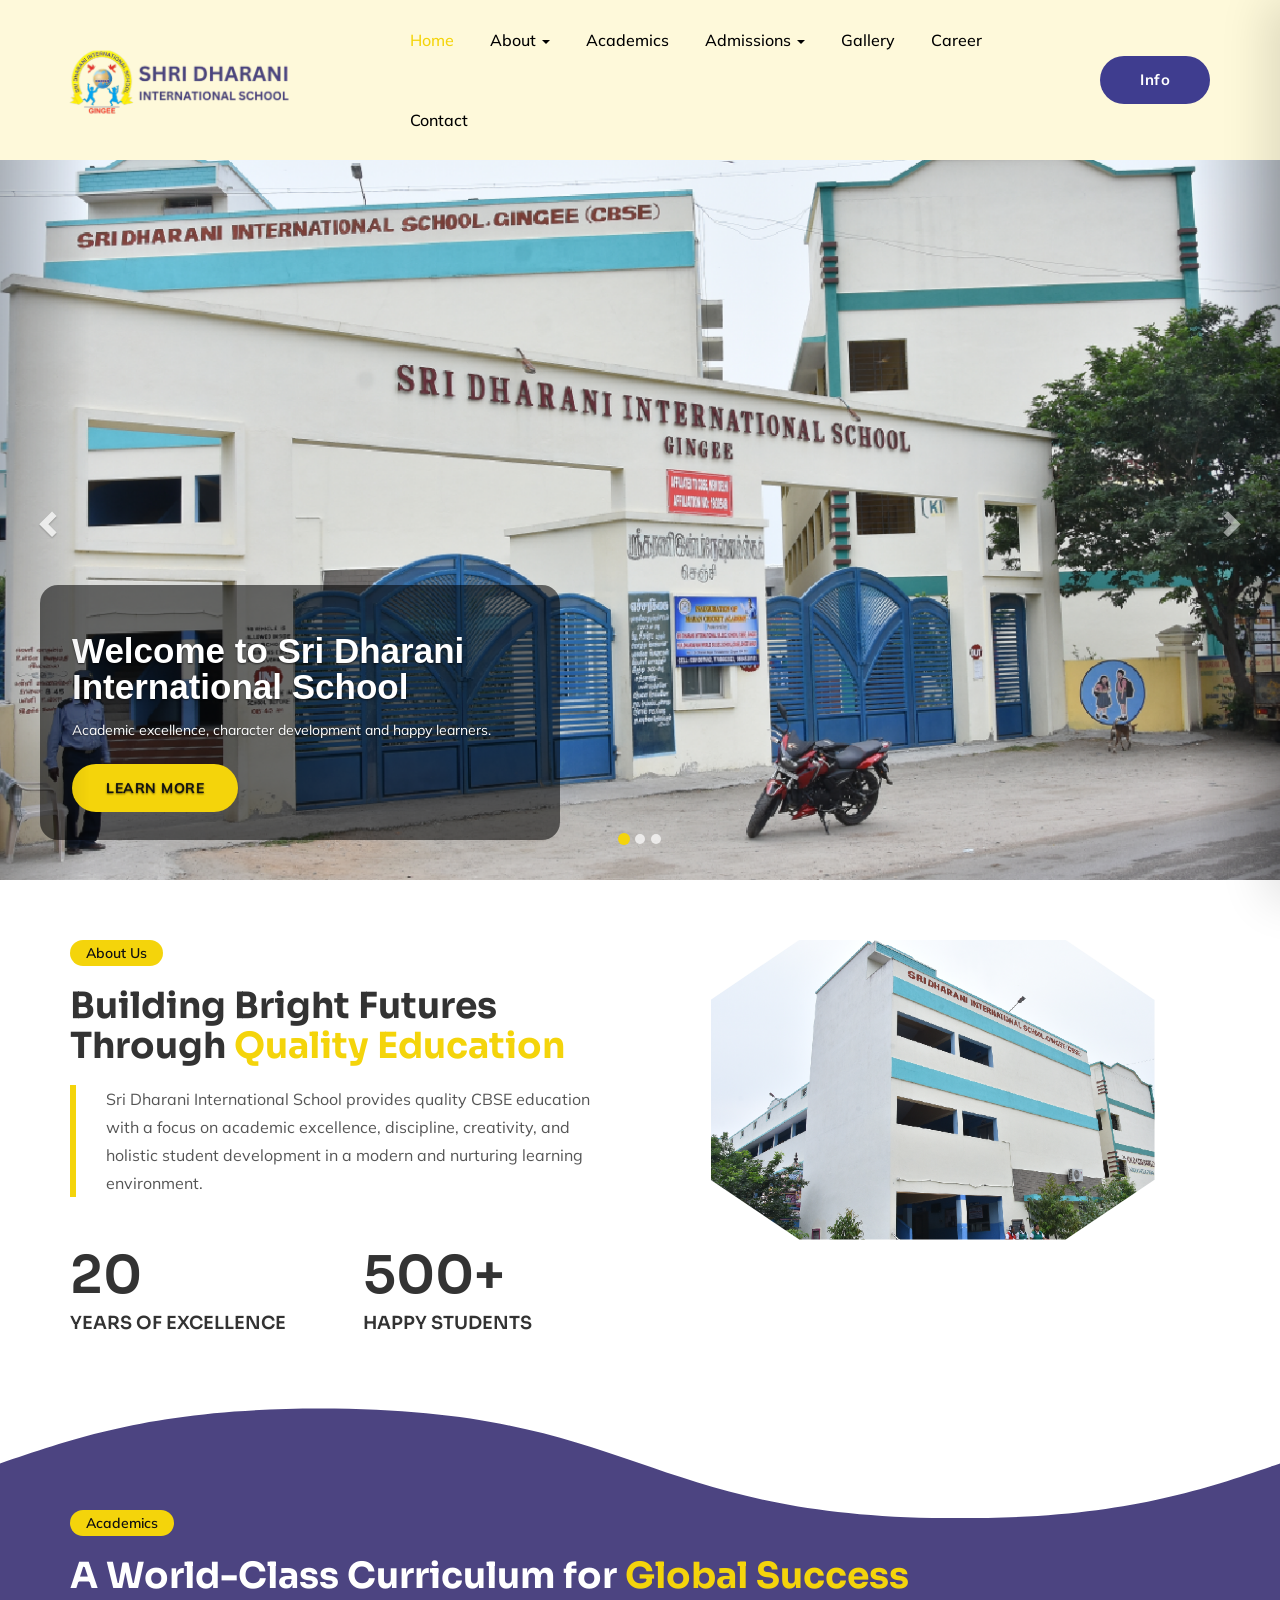
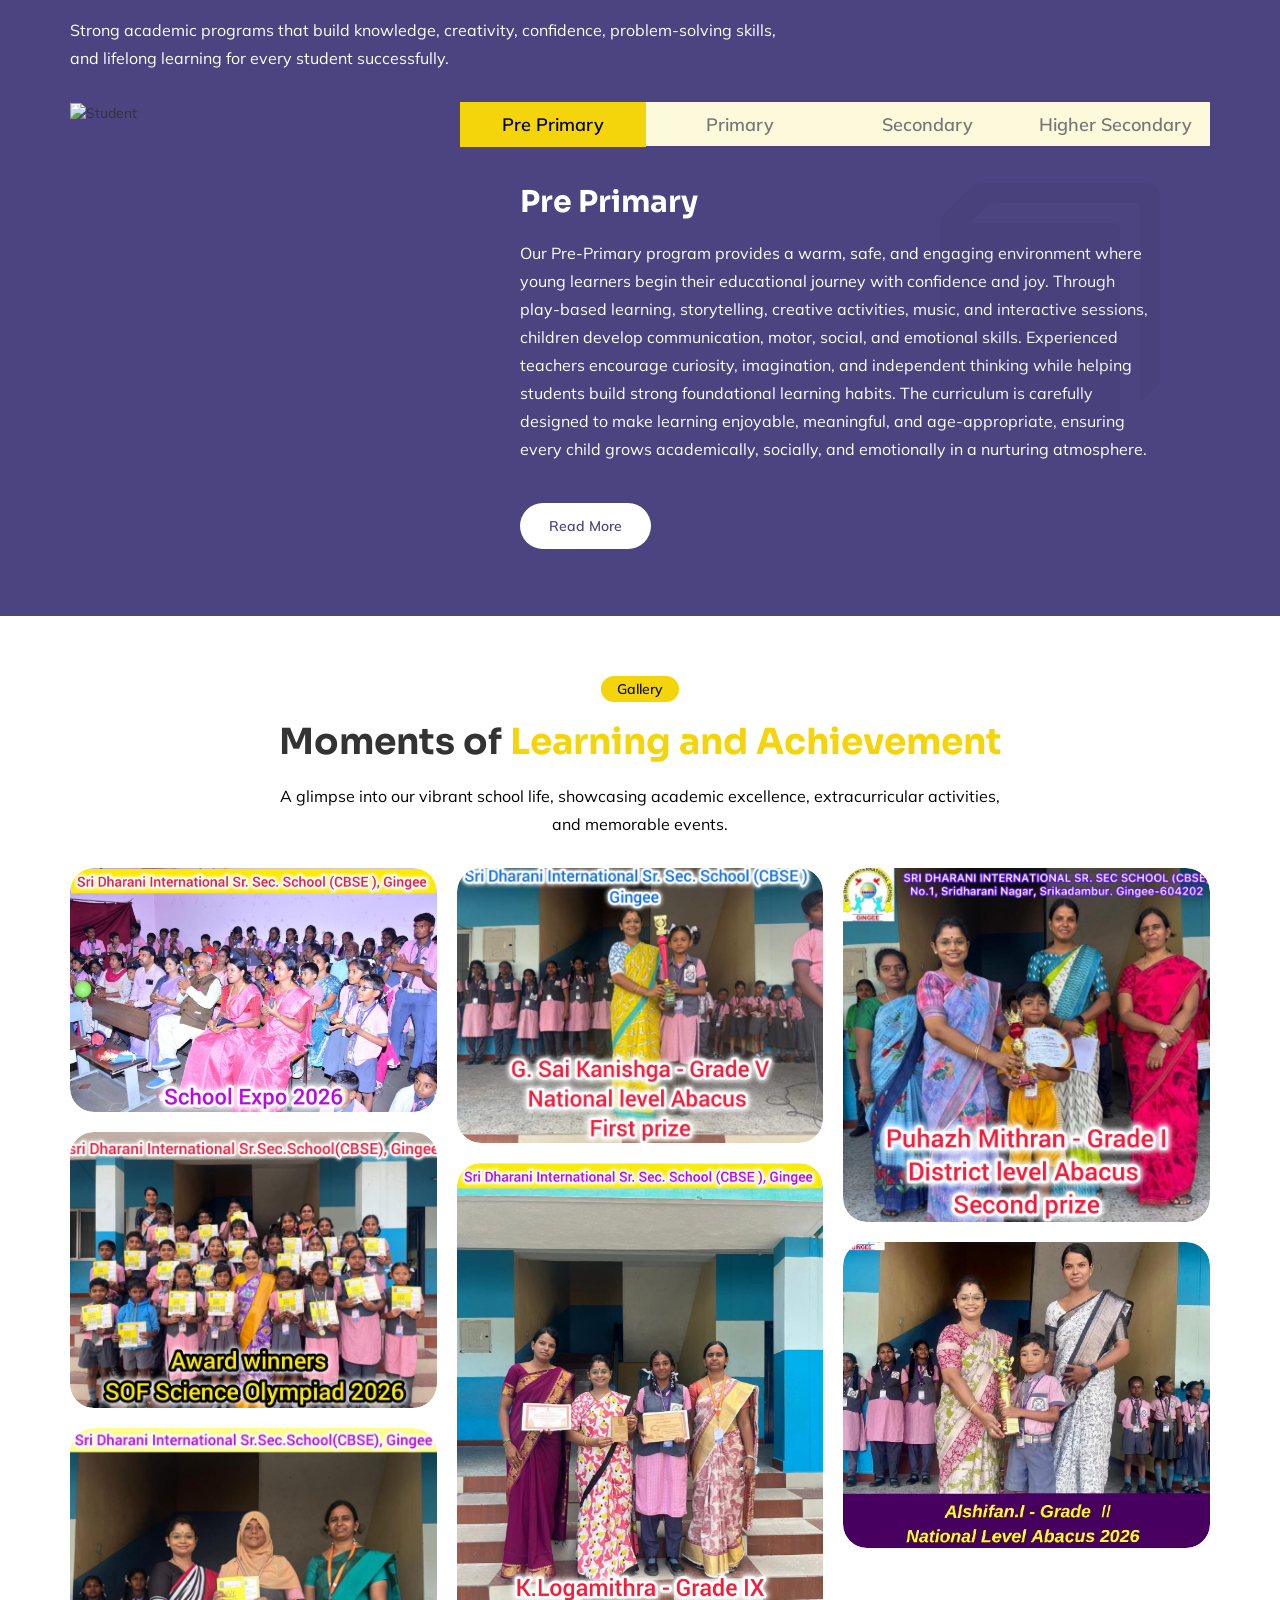
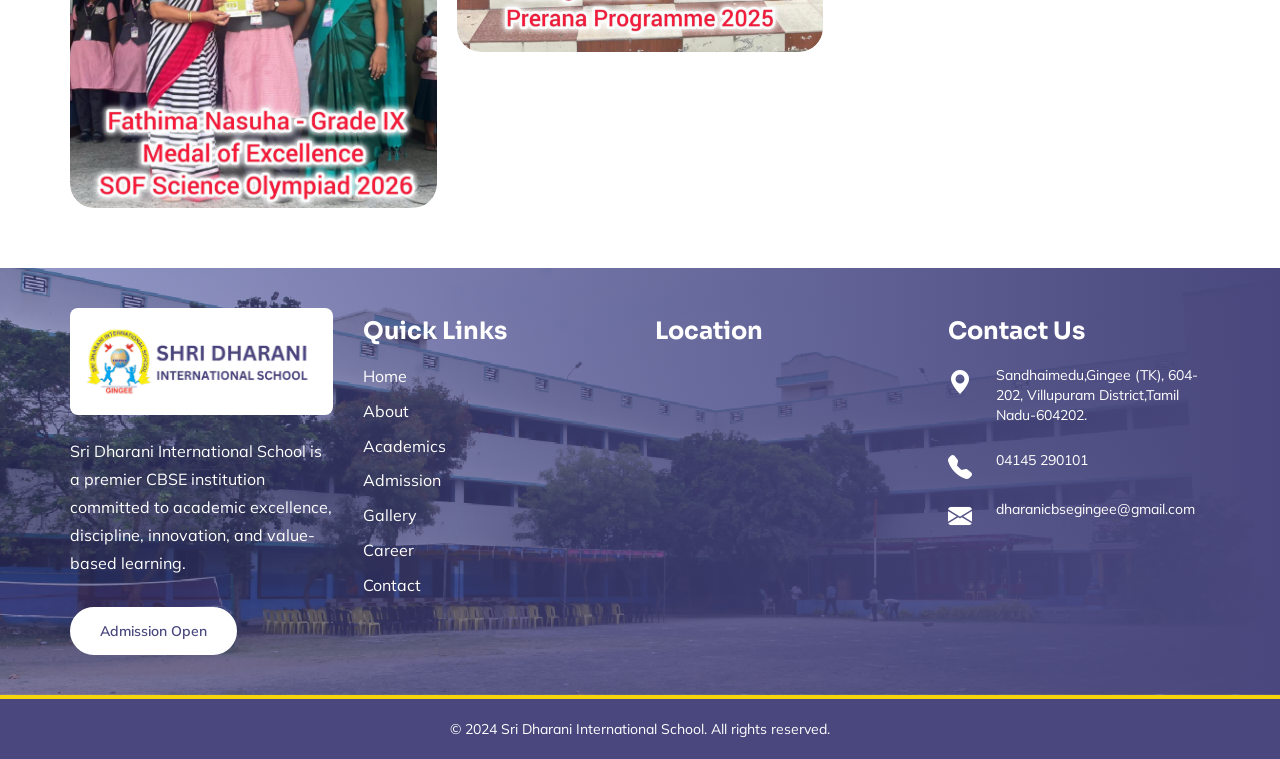
==== commit 1447a86b: "File Added" ====
--- a/index.html
+++ b/index.html
@@ -15,7 +15,11 @@
 
     <!-- Google Font -->
 
-    <link href="https://fonts.googleapis.com/css2?family=Outfit:wght@300;400;500;600;700&family=Open+Sans:wght@400;500;600&family=League+Spartan:wght@700&display=swap" rel="stylesheet">
+    <link rel="preconnect" href="https://fonts.googleapis.com">
+    <link rel="preconnect" href="https://fonts.gstatic.com" crossorigin>
+    <link
+        href="https://fonts.googleapis.com/css2?family=Mulish:ital,wght@0,200..1000;1,200..1000&family=Sora:wght@100..800&display=swap"
+        rel="stylesheet">
 
     <!-- CSS -->
 
@@ -23,11 +27,10 @@
     <link rel="shortcut icon" href="assets/images/favicon.ico" type="image/x-icon">
     <link rel="stylesheet" href="https://cdn.jsdelivr.net/npm/bootstrap-icons@1.11.3/font/bootstrap-icons.min.css">
     <link href="https://unpkg.com/aos@2.3.4/dist/aos.css" rel="stylesheet">
+    <link rel="stylesheet" href="https://cdnjs.cloudflare.com/ajax/libs/OwlCarousel2/2.3.4/assets/owl.carousel.min.css">
+
     <link rel="stylesheet"
-href="https://cdnjs.cloudflare.com/ajax/libs/OwlCarousel2/2.3.4/assets/owl.carousel.min.css">
-
-<link rel="stylesheet"
-href="https://cdnjs.cloudflare.com/ajax/libs/OwlCarousel2/2.3.4/assets/owl.theme.default.min.css">
+        href="https://cdnjs.cloudflare.com/ajax/libs/OwlCarousel2/2.3.4/assets/owl.theme.default.min.css">
 
 
 </head>
@@ -82,200 +85,252 @@
             </a>
         </div>
     </section>
-    <section class="about-section container">
-        <div class="row">
-            <div class="col-md-6" data-aos="fade-right" data-aos-duration="1000">
-                <img src="assets/images/about.webp" alt="About Us" class="img-fluid about-img">
-            </div>
-            <div class="col-md-6" data-aos="fade-left" data-aos-duration="1000">
-                <span class="badge">About Us</span>
-                <h2 class="section-title">Building Bright Futures Through <span>Quality Education</span></h2>
-                <p class="about-text">Sri Dharani International School provides quality CBSE education with a focus on
-                    academic excellence,
-                    discipline, creativity, and holistic student development in a modern and nurturing learning
-                    environment.</p>
-                <ul class="icon-list">
-                    <li><i class="bi bi-check2-circle"></i> Academic Excellence with Modern Teaching Methods</li>
-                    <li><i class="bi bi-check2-circle"></i> Holistic Learning for Student Development</li>
-                    <li><i class="bi bi-check2-circle"></i> Value Based Education with Strong Discipline</li>
-                    <li><i class="bi bi-check2-circle"></i> Creative Environment Encouraging Innovation and Leadership
-                    </li>
-                    <li><i class="bi bi-check2-circle"></i> Safe Campus Supporting Future Ready Learning</li>
-                </ul>
-                <a href="about.html" class="btn about-btn">Read More</a>
-            </div>
+    <section class="about-new-section">
+        <div class="container">
+            <div class="row">
+                <div class="col-md-6">
+                    <span class="badge">About Us</span>
+                    <h2 class="section-title">Building Bright Futures Through <span>Quality Education</span></h2>
+                    <div class="content">
+                        <p class="about-text">Sri Dharani International School provides quality CBSE education with a
+                            focus on
+                            academic excellence,
+                            discipline, creativity, and holistic student development in a modern and nurturing learning
+                            environment.</p>
+                    </div>
+                    <div class="counter">
+                        <div class="row">
+                            <div class="col-md-6">
+                                <h2 class="counter-number">20</h2>
+                                <h4 class="counter-title">Years of Excellence</h4>
+                            </div>
+                            <div class="col-md-6">
+                                <h2 class="counter-number">500+</h2>
+                                <h4 class="counter-title">Happy Students</h4>
+                            </div>
+                        </div>
+                    </div>
+                </div>
+                <div class="col-md-6">
+                    <div class="about-img">
+                        <img src="assets/images/about-new-1.webp" alt="" class="img-fluid">
+                    </div>
+                </div>
+            </div>
+
         </div>
     </section>
     <section class="academics-section">
         <div class="container">
-            <div class="heading">
-                <div class="row">
-                    <div class="col-md-6">
-                        <span class="badge">Academics</span>
-                        <h2 class="section-title">Comprehensive Curriculum for <span>Academic Excellence</span></h2>
-                    </div>
-                    <div class="col-md-6 text-right">
-                        <a href="academics.html" class="btn">View Programs</a>
-                    </div>
-                </div>
-
-            </div>
-            <div class="content">
-                <div class="row">
-                    <div class="col-md-4">
-                        <img src="assets/images/academics-1.webp" alt="Academics 1" class="img-fluid">
-                        <div class="box">
-                            <h3 class="box-title">Pre - Primary</h3>
-                            <p class="box-description">A joyful learning space where young children explore, play, and
-                                build strong early learning foundations.</p>
-                        </div>
-                    </div>
-                    <div class="col-md-4">
-                        <img src="assets/images/primary.webp" alt="Academics 2" class="img-fluid">
-                        <div class="box">
-                            <h3 class="box-title">Primary</h3>
-                            <p class="box-description">A nurturing stage that develops creativity, confidence,
-                                communication, and core academic skills in students.</p>
-                        </div>
-                    </div>
-                    <div class="col-md-4">
-                        <img src="assets/images/secondary.webp" alt="Academics 3" class="img-fluid">
-                        <div class="box">
-                            <h3 class="box-title">Secondary</h3>
-                            <p class="box-description">Focused learning that strengthens knowledge, critical thinking,
-                                discipline, and overall personal development.</p>
-                        </div>
-                    </div>
-                </div>
+            <span class="badge">Academics</span>
+            <h2 class="section-title">A World-Class Curriculum for <span>Global Success</span></h2>
+            <p class="section-desc">Strong academic programs that build knowledge, creativity, confidence,
+                problem-solving skills, and lifelong learning for every student successfully.</p>
+            <div class="row why-section">
+
+                <!-- Left Image -->
+                <div class="col-md-4">
+                    <div class="why-image">
+                        <img id="tabImage" src="Assets/images/academics-1.webp" alt="Student">
+                    </div>
+                </div>
+
+                <!-- Right Content -->
+                <div class="col-md-8">
+
+                    <!-- Tabs -->
+                    <ul class="nav nav-tabs tab-custom">
+                        <li class="active">
+                            <a data-toggle="tab" href="#preprimary" data-img="Assets/images/academics-1.webp">
+                                Pre Primary
+                            </a>
+                        </li>
+
+                        <li>
+                            <a data-toggle="tab" href="#primary" data-img="Assets/images/primary.webp">
+                                Primary
+                            </a>
+                        </li>
+
+                        <li>
+                            <a data-toggle="tab" href="#secondary" data-img="Assets/images/secondary.webp">
+                                Secondary
+                            </a>
+                        </li>
+
+                        <li>
+                            <a data-toggle="tab" href="#highersecondary" data-img="Assets/images/higher-secondary.webp">
+                                Higher Secondary
+                            </a>
+                        </li>
+                    </ul>
+
+                    <!-- Tab Content -->
+                    <div class="tab-content why-content">
+
+                        <span class="bg-icon glyphicon glyphicon-book"></span>
+
+                        <div id="preprimary" class="tab-pane fade in active">
+                            <h2 class="section-sub-title">Pre Primary</h2>
+
+                            <p>
+                                Our Pre-Primary program provides a warm, safe, and engaging environment where young
+                                learners begin their educational journey with confidence and joy. Through play-based
+                                learning, storytelling, creative activities, music, and interactive sessions, children
+                                develop communication, motor, social, and emotional skills. Experienced teachers
+                                encourage curiosity, imagination, and independent thinking while helping students build
+                                strong foundational learning habits. The curriculum is carefully designed to make
+                                learning enjoyable, meaningful, and age-appropriate, ensuring every child grows
+                                academically, socially, and emotionally in a nurturing atmosphere.
+                            </p>
+                            <a href="academics.html" class="btn">Read More</a>
+                        </div>
+
+                        <div id="primary" class="tab-pane fade">
+                            <h2 class="section-sub-title">Primary</h2>
+
+                            <p>
+                                The Primary section focuses on building a strong academic and personal foundation for
+                                every student through interactive and activity-based learning methods. Students are
+                                encouraged to explore concepts, ask questions, and participate actively in classroom
+                                activities that improve creativity, communication, and critical thinking. Equal
+                                importance is given to academics, discipline, values, and extracurricular participation.
+                                Skilled teachers guide students with personalized attention and modern teaching
+                                approaches to ensure continuous growth. The program helps children develop confidence,
+                                responsibility, teamwork, and essential learning skills for future academic success.
+                            </p>
+                            <a href="academics.html" class="btn">Read More</a>
+                        </div>
+
+                        <div id="secondary" class="tab-pane fade">
+                            <h2 class="section-sub-title">Secondary</h2>
+
+                            <p>
+                                Our Secondary program is designed to strengthen subject knowledge, analytical thinking,
+                                leadership qualities, and problem-solving abilities among students. The curriculum
+                                encourages deeper understanding through practical learning, discussions, projects, and
+                                technology-integrated teaching methods. Students receive guidance that supports both
+                                academic performance and personal development while preparing them for future
+                                educational challenges. Equal focus is given to discipline, communication, teamwork, and
+                                extracurricular activities to create well-rounded individuals. Dedicated faculty members
+                                continuously motivate students to achieve academic excellence, build self-confidence,
+                                and develop important life skills for their future.
+                            </p>
+                            <a href="academics.html" class="btn">Read More</a>
+                        </div>
+
+                        <div id="highersecondary" class="tab-pane fade">
+                            <h2 class="section-sub-title">Higher Secondary</h2>
+
+                            <p>
+                                The Higher Secondary section provides advanced academic training and career-oriented
+                                learning that prepares students for higher education and competitive examinations.
+                                Specialized teaching methods, practical exposure, and structured guidance help students
+                                gain deeper subject understanding and confidence in their chosen stream. The program
+                                focuses on academic excellence, time management, critical thinking, and independent
+                                learning skills. Students are encouraged to participate in seminars, skill development
+                                activities, and career counseling sessions that support their future goals. Experienced
+                                faculty members provide continuous mentorship to help students achieve success in
+                                academics and beyond.
+                            </p>
+                            <a href="academics.html" class="btn">Read More</a>
+                        </div>
+
+                    </div>
+
+                </div>
+
             </div>
         </div>
-
     </section>
-<section class="gallery-section">
-
-    <div class="container-fluid custom-slider-wrapper">
-
-        <div class="gallery-heading text-center">
-
-            <span class="badge">Gallery</span>
-
-            <h2 class="section-title">
-                Explore Our <span>School Moments</span>
-            </h2>
-
-            <p>
-                Explore vibrant school moments through academics, sports, events, and celebrations that inspire creativity, confidence, friendship, and lifelong memories.
-            </p>
+
+    <section class="gallery-section py-5">
+        <div class="container">
+
+            <div class="text-center mb-5">
+                <span class="badge">Gallery</span>
+
+                <h2 class="section-title">
+                    Moments of <span>Learning and Achievement</span>
+                </h2>
+
+                <p class="section-desc">
+                    A glimpse into our vibrant school life, showcasing academic excellence, extracurricular activities,
+                    and memorable events.
+                </p>
+            </div>
+
+            <div class="awards-masonry">
+
+                <!-- Item 1 -->
+                <div class="award-item">
+                    <img src="assets/images/gallery-1.webp" alt="Award 1">
+
+                    <div class="award-content">
+                        <h4 class="award-title">School Expo</h4>
+                    </div>
+                </div>
+
+                <!-- Item 2 -->
+                <div class="award-item">
+                    <img src="assets/images/gallery-2.webp" alt="Award 2">
+
+                    <div class="award-content">
+                        <h4 class="award-title">Award Winners</h4>
+                    </div>
+                </div>
+
+                <!-- Item 3 -->
+                <div class="award-item">
+                    <img src="assets/images/gallery-3.webp" alt="Award 3">
+
+                    <div class="award-content">
+                        <h4 class="award-title">Medal of Excellence</h4>
+                    </div>
+                </div>
+
+                <!-- Item 4 -->
+                <div class="award-item">
+                    <img src="assets/images/gallery-4.webp" alt="Award 4">
+
+                    <div class="award-content">
+                        <h4 class="award-title">National Level Abacus Competition</h4>
+                    </div>
+                </div>
+
+                <!-- Item 5 -->
+                <div class="award-item">
+                    <img src="assets/images/gallery-5.webp" alt="Award 5">
+
+                    <div class="award-content">
+                        <h4 class="award-title">Prerana Programme 2025</h4>
+                    </div>
+                </div>
+
+                <!-- Item 6 -->
+                <div class="award-item">
+                    <img src="assets/images/gallery-6.webp" alt="Award 6">
+
+                    <div class="award-content">
+                        <h4 class="award-title">District Level Abacus Competition</h4>
+                    </div>
+                </div>
+                <!-- Item 7 -->
+                <div class="award-item">
+                    <img src="assets/images/gallery-7.webp" alt="Award 7">
+
+                    <div class="award-content">
+                        <h4 class="award-title">National Level Abacus Competition</h4>
+                    </div>
+                </div>
+
+            </div>
 
         </div>
-
-        <div class="owl-carousel custom-center-slider">
-
-            <!-- Item -->
-
-            <div class="item">
-
-                <div class="custom-slider-card"
-                     onclick="showImage(this)">
-
-                    <img src="assets/images/academics-1.webp"
-                         alt="Gallery Image">
-
-                </div>
-
-            </div>
-
-            <!-- Item -->
-
-            <div class="item">
-
-                <div class="custom-slider-card"
-                     onclick="showImage(this)">
-
-                    <img src="assets/images/primary.webp"
-                         alt="Gallery Image">
-
-                </div>
-
-            </div>
-
-            <!-- Item -->
-
-            <div class="item">
-
-                <div class="custom-slider-card"
-                     onclick="showImage(this)">
-
-                    <img src="assets/images/secondary.webp"
-                         alt="Gallery Image">
-
-                </div>
-
-            </div>
-
-            <!-- Item -->
-
-            <div class="item">
-
-                <div class="custom-slider-card"
-                     onclick="showImage(this)">
-
-                    <img src="assets/images/slide-1.webp"
-                         alt="Gallery Image">
-
-                </div>
-
-            </div>
-
-            <!-- Item -->
-
-            <div class="item">
-
-                <div class="custom-slider-card"
-                     onclick="showImage(this)">
-
-                    <img src="assets/images/slide-3.webp"
-                         alt="Gallery Image">
-
-                </div>
-
-            </div>
-
-        </div>
-
-    </div>
-
-</section>
+    </section>
 
     <!---Footer -->
     <div id="footer"></div>
-  <div id="customImageModal"
-     class="modal fade custom-popup-modal">
-
-    <div class="modal-dialog modal-lg">
-
-        <div class="modal-content">
-
-            <button type="button"
-                    class="custom-close-btn"
-                    data-dismiss="modal">
-                ×
-            </button>
-
-            <div class="modal-body">
-
-                <img id="customPopupImage"
-                     src=""
-                     alt="Popup Image">
-
-            </div>
-
-        </div>
-
-    </div>
-
-</div>
-
     <script src="https://ajax.googleapis.com/ajax/libs/jquery/3.7.1/jquery.min.js"></script>
     <script src="https://maxcdn.bootstrapcdn.com/bootstrap/3.4.1/js/bootstrap.min.js"></script>
     <script src="https://cdnjs.cloudflare.com/ajax/libs/OwlCarousel2/2.3.4/owl.carousel.min.js"></script>
@@ -307,38 +362,15 @@
 
         $("#footer").load("footer.html");
 
-          $('.custom-center-slider').owlCarousel({
-    loop:true,
-    center:true,
-    margin:20,
-    autoplay:true,
-    autoplayTimeout:3000,
-    smartSpeed:700,
-    dots:true,
-    nav:false,
-
-    responsive:{
-        0:{
-            items:1.2
-        },
-        768:{
-            items:2.2
-        },
-        1200:{
-            items:2.5
-        }
-    }
-});
-
-function showImage(element){
-
-    var imgSrc = $(element).find("img").attr("src");
-
-    $("#customPopupImage").attr("src", imgSrc);
-
-    $("#customImageModal").modal("show");
-
-}
+        $('.tab-custom a').on('shown.bs.tab', function (e) {
+
+            var newImage = $(e.target).data('img');
+
+            $('#tabImage').fadeOut(200, function () {
+                $(this).attr('src', newImage).fadeIn(200);
+            });
+
+        });
 
     </script>
 
--- a/assets/css/style.css
+++ b/assets/css/style.css
@@ -1,167 +1,21 @@
-/* ====================================
-   GLOBAL
-==================================== */
+/* Global CSS */
 
 body {
-    margin: 0;
-    padding: 0;
-    font-family: 'Open Sans', sans-serif;
+    font-family: 'Mulish', sans-serif;
+    font-weight: 400;
+    font-style: normal;
     overflow-x: hidden;
 }
 
-/* Hero Slider */
-.hero-slider-section {
-    position: relative;
-    margin-top: 0;
-}
-
-.hero-slider-section .carousel,
-.hero-slider-section .carousel-inner,
-.hero-slider-section .item {
-    height: 80vh;
-    min-height: 520px;
-}
-
-.hero-slider-section .item img {
-    width: 100%;
-    height: 100%;
-    object-fit: cover;
-}
-
-.hero-slider-section .carousel-caption {
-    position: absolute;
-    left: 40px;
-    bottom: 40px;
-    right: auto;
-    top: auto;
-    transform: none;
-    max-width: 520px;
-    padding: 28px 32px;
-    background: rgba(0, 0, 0, 0.55);
-    border-radius: 18px;
-    color: #fff;
-    text-align: left;
-}
-
-.hero-slider-section .carousel-caption h1 {
-    font-size: clamp(2rem, 3.2vw, 3.5rem);
-    line-height: 1.05;
-    margin-bottom: 14px;
-    font-family: 'Spartan-Bold', sans-serif;
-}
-
-.hero-slider-section .carousel-caption p {
-    font-size: 14px;
-    margin-bottom: 24px;
-}
-
-.hero-slider-section .hero-button {
-    display: inline-block;
-    padding: 14px 34px;
-    border-radius: 999px;
-    background: #F4D40B;
-    color: #111;
-    font-weight: 700;
-    text-transform: uppercase;
-    letter-spacing: 0.5px;
-    transition: background 0.3s ease, transform 0.3s ease;
-}
-
-.hero-slider-section .hero-button:hover,
-.hero-slider-section .hero-button:focus {
-    background: #d0b40d;
-    transform: translateY(-2px);
-}
-
-.hero-slider-section .carousel-control {
-    width: 7%;
-}
-
-.hero-slider-section .carousel-control .glyphicon {
-    font-size: 28px;
-}
-
-.hero-slider-section .carousel-indicators li {
-    background: rgba(255, 255, 255, 0.7);
-    border-color: transparent;
-}
-
-.hero-slider-section .carousel-indicators .active {
-    background: #F4D40B;
-}
-
-@media (max-width: 991px) {
-
-    .hero-slider-section .carousel,
-    .hero-slider-section .carousel-inner,
-    .hero-slider-section .item {
-        height: 70vh;
-        min-height: 420px;
-    }
-
-    .hero-slider-section .carousel-caption {
-        left: 24px;
-        right: 24px;
-        bottom: 24px;
-        max-width: none;
-        padding: 22px;
-    }
-
-    .hero-slider-section .carousel-caption h1 {
-        font-size: clamp(1.75rem, 5vw, 2.5rem);
-    }
-}
-
-@media (max-width: 767px) {
-
-    .hero-slider-section .carousel,
-    .hero-slider-section .carousel-inner,
-    .hero-slider-section .item {
-        height: 55vh;
-        min-height: 300px;
-    }
-
-    .hero-slider-section .carousel-caption {
-        left: 18px;
-        right: 18px;
-        bottom: 18px;
-        padding: 18px 18px;
-        border-radius: 16px;
-    }
-
-    .hero-slider-section .carousel-caption h1 {
-        font-size: clamp(1.5rem, 7vw, 2.2rem);
-    }
-
-    .hero-slider-section .carousel-caption p {
-        font-size: 0.95rem;
-    }
-
-    .hero-slider-section .hero-button {
-        padding: 12px 26px;
-        font-size: 0.9rem;
-    }
-
-    .hero-slider-section .carousel-control {
-        width: 12%;
-    }
-}
-
-/* Headings */
 h1,
 h2,
 h3,
 h4,
 h5,
 h6 {
-    font-family: 'Spartan-Bold', sans-serif;
-}
-
-/* Paragraphs, Links and Buttons */
-p,
-a,
-button {
-    font-family: 'Open Sans', sans-serif;
+    font-family: "Sora", sans-serif;
+    font-weight: 700;
+    font-style: normal;
 }
 
 .section-title {
@@ -185,6 +39,14 @@
     /* margin-bottom: 20px; */
 }
 
+.section-sub-title {
+
+    font-size: 30px;
+    font-weight: 700;
+    margin-bottom: 20px;
+}
+
+
 .btn {
     background: #4C4481;
     color: #fff;
@@ -203,9 +65,8 @@
     text-decoration: none;
 }
 
-/* ====================================
-   NAVBAR
-==================================== */
+
+/* Header */
 
 .custom-navbar {
     position: sticky;
@@ -250,10 +111,6 @@
 
 }
 
-/* ====================================
-   LOGO
-==================================== */
-
 .navbar-brand {
     height: 80px;
     line-height: 80px;
@@ -261,10 +118,6 @@
     font-weight: 700;
     color: #111 !important;
 }
-
-/* ====================================
-   MENU LINKS
-==================================== */
 
 .custom-navbar .navbar-nav>li>a {
     padding-top: 30px;
@@ -288,10 +141,6 @@
     background: transparent !important;
 }
 
-/* ====================================
-   DROPDOWN
-==================================== */
-
 .custom-navbar .dropdown-menu {
     border: none;
     border-radius: 14px;
@@ -359,10 +208,6 @@
     }
 
 }
-
-/* ====================================
-   TOGGLE BUTTON
-==================================== */
 
 .navbar-toggle {
     border: none !important;
@@ -622,10 +467,6 @@
     }
 }
 
-/* ====================================
-   MOBILE
-==================================== */
-
 @media(max-width:767px) {
 
     .custom-navbar {
@@ -703,6 +544,199 @@
     }
 
 }
+
+
+
+
+
+
+
+
+
+
+
+
+
+
+
+/* ====================================
+   GLOBAL
+==================================== */
+
+/* Hero Slider */
+.hero-slider-section {
+    position: relative;
+    margin-top: 0;
+}
+
+.hero-slider-section .carousel,
+.hero-slider-section .carousel-inner,
+.hero-slider-section .item {
+    height: 80vh;
+    min-height: 520px;
+}
+
+.hero-slider-section .item img {
+    width: 100%;
+    height: 100%;
+    object-fit: cover;
+}
+
+.hero-slider-section .carousel-caption {
+    position: absolute;
+    left: 40px;
+    bottom: 40px;
+    right: auto;
+    top: auto;
+    transform: none;
+    max-width: 520px;
+    padding: 28px 32px;
+    background: rgba(0, 0, 0, 0.55);
+    border-radius: 18px;
+    color: #fff;
+    text-align: left;
+}
+
+.hero-slider-section .carousel-caption h1 {
+    font-size: clamp(2rem, 3.2vw, 3.5rem);
+    line-height: 1.05;
+    margin-bottom: 14px;
+    font-family: 'Spartan-Bold', sans-serif;
+}
+
+.hero-slider-section .carousel-caption p {
+    font-size: 14px;
+    margin-bottom: 24px;
+}
+
+.hero-slider-section .hero-button {
+    display: inline-block;
+    padding: 14px 34px;
+    border-radius: 999px;
+    background: #F4D40B;
+    color: #111;
+    font-weight: 700;
+    text-transform: uppercase;
+    letter-spacing: 0.5px;
+    transition: background 0.3s ease, transform 0.3s ease;
+}
+
+.hero-slider-section .hero-button:hover,
+.hero-slider-section .hero-button:focus {
+    background: #d0b40d;
+    transform: translateY(-2px);
+}
+
+.hero-slider-section .carousel-control {
+    width: 7%;
+}
+
+.hero-slider-section .carousel-control .glyphicon {
+    font-size: 28px;
+}
+
+.hero-slider-section .carousel-indicators li {
+    background: rgba(255, 255, 255, 0.7);
+    border-color: transparent;
+}
+
+.hero-slider-section .carousel-indicators .active {
+    background: #F4D40B;
+}
+
+@media (max-width: 991px) {
+
+    .hero-slider-section .carousel,
+    .hero-slider-section .carousel-inner,
+    .hero-slider-section .item {
+        height: 70vh;
+        min-height: 420px;
+    }
+
+    .hero-slider-section .carousel-caption {
+        left: 24px;
+        right: 24px;
+        bottom: 24px;
+        max-width: none;
+        padding: 22px;
+    }
+
+    .hero-slider-section .carousel-caption h1 {
+        font-size: clamp(1.75rem, 5vw, 2.5rem);
+    }
+}
+
+@media (max-width: 767px) {
+
+    .hero-slider-section .carousel,
+    .hero-slider-section .carousel-inner,
+    .hero-slider-section .item {
+        height: 55vh;
+        min-height: 300px;
+    }
+
+    .hero-slider-section .carousel-caption {
+        left: 18px;
+        right: 18px;
+        bottom: 18px;
+        padding: 18px 18px;
+        border-radius: 16px;
+    }
+
+    .hero-slider-section .carousel-caption h1 {
+        font-size: clamp(1.5rem, 7vw, 2.2rem);
+    }
+
+    .hero-slider-section .carousel-caption p {
+        font-size: 0.95rem;
+    }
+
+    .hero-slider-section .hero-button {
+        padding: 12px 26px;
+        font-size: 0.9rem;
+    }
+
+    .hero-slider-section .carousel-control {
+        width: 12%;
+    }
+}
+
+
+
+/* ====================================
+   NAVBAR
+==================================== */
+
+
+
+/* ====================================
+   LOGO
+==================================== */
+
+
+
+/* ====================================
+   MENU LINKS
+==================================== */
+
+
+
+/* ====================================
+   DROPDOWN
+==================================== */
+
+
+
+/* ====================================
+   TOGGLE BUTTON
+==================================== */
+
+
+/* ====================================
+   MOBILE
+==================================== */
+
+
 
 /* ====================================
    TABLET
@@ -909,40 +943,44 @@
     }
 }
 
-.about-section {
+
+.about-new-section {
     padding: 60px 0;
-}
-
-.about-section img.img-fluid.about-img {
-    width: 100%;
-}
-
-.about-section p.about-text {
+
+}
+
+.about-new-section .content {
+    border-left: 6px solid #F4D40B;
+    padding: 0 30px;
+}
+
+.about-new-section p.about-text {
     font-size: 16px;
     color: #555;
     line-height: 1.75;
     margin-bottom: 30px;
 }
 
-.about-section .icon-list {
-    list-style: none;
-    padding: 0;
-    margin: 0;
-}
-
-.about-section .icon-list li {
-    margin-bottom: 12px;
-    font-size: 16px;
-    color: #333;
+.about-new-section h2.counter-number {
+    font-weight: 600;
+    font-size: 52px;
+}
+
+.about-new-section h4.counter-title {
+    font-weight: 600;
+    text-transform: uppercase;
+}
+
+.about-new-section .about-img {
     display: flex;
-    align-items: center;
-}
-
-.about-section .icon-list li i {
-    color: #3AAEF2;
-    margin-right: 10px;
-    font-size: 26px;
-}
+    justify-content: center;
+}
+
+.about-new-section .about-img img.img-fluid {
+    clip-path: polygon(20% 0%, 80% 0%, 100% 20%, 100% 80%, 80% 100%, 20% 100%, 0% 80%, 0% 20%);
+    width: 80%;
+}
+
 
 
 
@@ -991,10 +1029,9 @@
 }
 
 .academics-section {
-    padding: 60px 0;
     background-color: #4C4481;
     position: relative;
-    padding-bottom: 144px;
+    padding-top: 106px;
 }
 
 .academics-section::before {
@@ -1012,6 +1049,14 @@
     color: #fff;
 }
 
+.academics-section p.section-desc {
+    font-size: 16px;
+    color: #ffffff;
+    line-height: 1.75;
+    margin-bottom: 30px;
+    width: 728px;
+}
+
 .academics-section .btn {
     background-color: #fff;
     color: #4C4481;
@@ -1023,196 +1068,274 @@
     color: #4C4481;
 }
 
-.academics-section .heading .text-right {
-    display: flex;
-    align-items: center;
-    justify-content: flex-end;
-    height: 154px;
-}
-
-.academics-section .content .col-md-3 {
-    border: 1px solid #ddd;
-}
-
-.academics-section .content .col-md-4 img {
-    border-radius: 8px;
+.why-section {
+    /* background: #f7f7f7; */
+    position: relative;
+    overflow: hidden;
+}
+
+.why-image img {
     width: 100%;
-}
-
-.academics-section .content .col-md-4 .box {
+    /* height: 630px; */
+    object-fit: cover;
+}
+
+.tab-custom {
+    border: none;
+    background: #FDF9DB;
+    margin: 0;
+}
+
+.tab-custom>li {
+    width: 25%;
+    text-align: center;
+}
+
+.tab-custom>li>a {
+    border: none !important;
+    border-radius: 0;
+    color: #777;
+    font-size: 18px;
+    font-weight: 600;
+    /* padding: 35px 10px; */
+    background: transparent !important;
+}
+
+.tab-custom>li.active>a,
+.tab-custom>li.active>a:hover,
+.tab-custom>li.active>a:focus {
+    color: #000 !important;
+    background: #F4D40B !important;
+}
+
+.why-content {
+    padding: 20px 60px;
+    position: relative;
+    min-height: 470px;
+}
+
+.why-content .section-sub-title {
+    color: #fff;
+}
+
+.why-content p {
+    font-size: 16px;
+    color: #fff;
+    line-height: 1.75;
+    margin-bottom: 30px;
+}
+
+.bg-icon {
     position: absolute;
-    bottom: -106px;
-    left: 32px;
-    background: rgba(255, 255, 255, 0.9);
-    padding: 12px 18px;
-    border-radius: 8px;
-    width: 397px;
-}
-
-.academics-section h3.box-title {
+    right: 50px;
+    top: 40px;
+    font-size: 240px;
+    color: rgba(0, 0, 0, 0.03);
+}
+
+.play-btn {
+    position: absolute;
+    top: 50%;
+    left: 50%;
+    transform: translate(-50%, -50%);
+    width: 110px;
+    height: 110px;
+    background: #fff;
+    border-radius: 50%;
+    text-align: center;
+    line-height: 110px;
+    font-size: 42px;
+    color: #45c36d;
+    box-shadow: 0 10px 30px rgba(0, 0, 0, 0.15);
+    text-decoration: none !important;
+}
+
+.why-image {
+    position: relative;
+}
+
+@media(max-width:991px) {
+
+    .why-image img {
+        height: auto;
+    }
+
+    .tab-custom>li {
+        width: 50%;
+    }
+
+    .why-content {
+        padding: 40px 30px;
+    }
+
+    .why-content h2 {
+        font-size: 34px;
+    }
+
+    .why-content p {
+        font-size: 16px;
+    }
+}
+
+@media(max-width:767px) {
+
+    .tab-custom>li {
+        width: 100%;
+    }
+
+    .tab-custom>li>a {
+        padding: 18px 10px;
+        font-size: 16px;
+    }
+
+    .why-content h2 {
+        font-size: 28px;
+    }
+
+    .bg-icon {
+        display: none;
+    }
+}
+
+.gallery-section {
+    background: #ffffff;
+    padding: 60px 0;
+}
+
+.gallery-section .awards-desc {
+    max-width: 750px;
+    margin: 0 auto;
+    font-size: 18px;
+    line-height: 1.9;
+}
+
+.awards-masonry {
+    column-count: 3;
+    column-gap: 20px;
+}
+
+.award-item {
+    position: relative;
+    overflow: hidden;
+    border-radius: 24px;
+    margin-bottom: 20px;
+    break-inside: avoid;
+    cursor: pointer;
+}
+
+.award-item img {
+    width: 100%;
+    display: block;
+    border-radius: 24px;
+    transition: transform 0.5s ease;
+}
+
+/* Overlay */
+.award-item::before {
+    content: "";
+    position: absolute;
+    inset: 0;
+    background: linear-gradient(to top, rgba(18, 25, 41, 0.92), rgba(18, 25, 41, 0.15));
+    opacity: 0;
+    transition: 0.4s ease;
+    z-index: 1;
+}
+
+/* Content */
+.award-content {
+    position: absolute;
+    left: 25px;
+    bottom: 25px;
+    right: 20px;
+    z-index: 2;
+    opacity: 0;
+    transform: translateY(30px);
+    transition: all 0.4s ease;
+}
+
+.award-title {
+    color: #ffffff;
     font-size: 26px;
     font-weight: 700;
-    margin-bottom: 20px;
-}
-
-.academics-section .box-description {
+    margin-bottom: 10px;
+    font-family: "Outfit", sans-serif;
+}
+
+.award-subtitle {
+    color: #f5f5f5;
+    font-size: 15px;
+    line-height: 1.8;
+    margin-bottom: 0;
+}
+
+/* Hover Effects */
+.award-item:hover img {
+    transform: scale(1.08);
+}
+
+.award-item:hover::before {
+    opacity: 1;
+}
+
+.award-item:hover .award-content {
+    opacity: 1;
+    transform: translateY(0);
+}
+
+/* Tablet */
+@media(max-width:991px) {
+    .awards-masonry {
+        column-count: 2;
+    }
+
+    .award-title {
+        font-size: 22px;
+    }
+}
+
+/* Mobile */
+@media(max-width:767px) {
+    .awards-masonry {
+        column-count: 1;
+    }
+
+    .awards-section .awards-desc {
+        font-size: 16px;
+        line-height: 1.8;
+    }
+
+    .award-title {
+        font-size: 20px;
+    }
+
+    .award-subtitle {
+        font-size: 14px;
+        line-height: 1.7;
+    }
+
+    .award-content {
+        left: 20px;
+        bottom: 20px;
+    }
+}
+
+.gallery-section p.section-desc {
     font-size: 16px;
-    color: #555;
+    color: #000000;
     line-height: 1.75;
     margin-bottom: 30px;
-}
-
-.gallery-section{
-    padding:80px 0;
-    background:#f3f3f3;
-    overflow:hidden;
-}
-
-.gallery-heading{
-    margin-bottom:50px;
-}
-
-.gallery-heading p{
-    max-width:750px;
-    margin:auto;
-}
-
-.custom-slider-wrapper{
-    overflow:hidden;
-}
-
-.custom-slider-wrapper {
-    padding: 0;
-}
-
-.custom-center-slider .item {
-    padding: 0 10px;
-}
-
-/* All cards */
-.custom-slider-card {
-    position: relative;
-    overflow: hidden;
-    border-radius: 18px;
-    cursor: pointer;
-    transition: 0.4s ease;
+    width: 728px;
+}
+
+.gallery-section .text-center {
+    text-align: center;
     display: flex;
-    align-items: flex-end;
-}
-
-.custom-slider-card img {
-    width: 100%;
-    height: 420px;
-    object-fit: cover;
-    border-radius: 18px;
-    transition: transform 0.5s ease;
-    display: block;
-}
-
-/* Side items — shorter, slightly faded */
-.owl-item {
-    transition: 0.4s ease;
-    opacity: 0.75;
-    padding-top: 60px; /* push down so bottom aligns with center */
-}
-
-/* Center item — taller, full opacity */
-.owl-item.center {
-    opacity: 1;
-    padding-top: 0;
-}
-
-.owl-item.center .custom-slider-card img {
-    height: 480px;
-}
-
-/* Show half of side images */
-.owl-stage-outer {
-    overflow: visible !important;
-}
-
-/* Hover zoom */
-.custom-slider-card:hover img {
-    transform: scale(1.05);
-}
-
-/* Dots */
-.owl-theme .owl-dots {
-    margin-top: 40px;
-}
-
-.owl-theme .owl-dots .owl-dot span {
-    width: 12px;
-    height: 12px;
-    background: #c7c7c7;
-    transition: 0.3s;
-}
-
-.owl-theme .owl-dots .owl-dot.active span {
-    width: 45px;
-    border-radius: 30px;
-    background: #4C4481;
-}
-
-/* Popup */
-.custom-popup-modal .modal-content {
-    background: transparent;
-    border: none;
-    box-shadow: none;
-}
-
-.custom-popup-modal .modal-body {
-    padding: 0;
-}
-
-.custom-popup-modal img {
-    width: 100%;
-    border-radius: 14px;
-}
-
-.custom-close-btn {
-    position: absolute;
-    top: 15px;
-    right: 15px;
-    width: 45px;
-    height: 45px;
-    border: none;
-    border-radius: 50%;
-    background: #fff;
-    font-size: 24px;
-    z-index: 999;
-    cursor: pointer;
-}
-
-/* Responsive */
-@media(max-width: 991px) {
-    .custom-slider-card img {
-        height: 320px;
-    }
-
-    .owl-item.center .custom-slider-card img {
-        height: 380px;
-    }
-
-    .owl-item {
-        padding-top: 50px;
-    }
-}
-
-@media(max-width: 767px) {
-    .gallery-section {
-        padding: 50px 0;
-    }
-
-    .custom-slider-card img {
-        height: 240px;
-    }
-
-    .owl-item.center .custom-slider-card img {
-        height: 280px;
-    }
-
-    .owl-item {
-        padding-top: 30px;
-    }
+    flex-direction: column;
+    justify-content: center;
+    align-items: center;
+}
+
+
+section.footer-bottom {
+    height: 0;
 }
